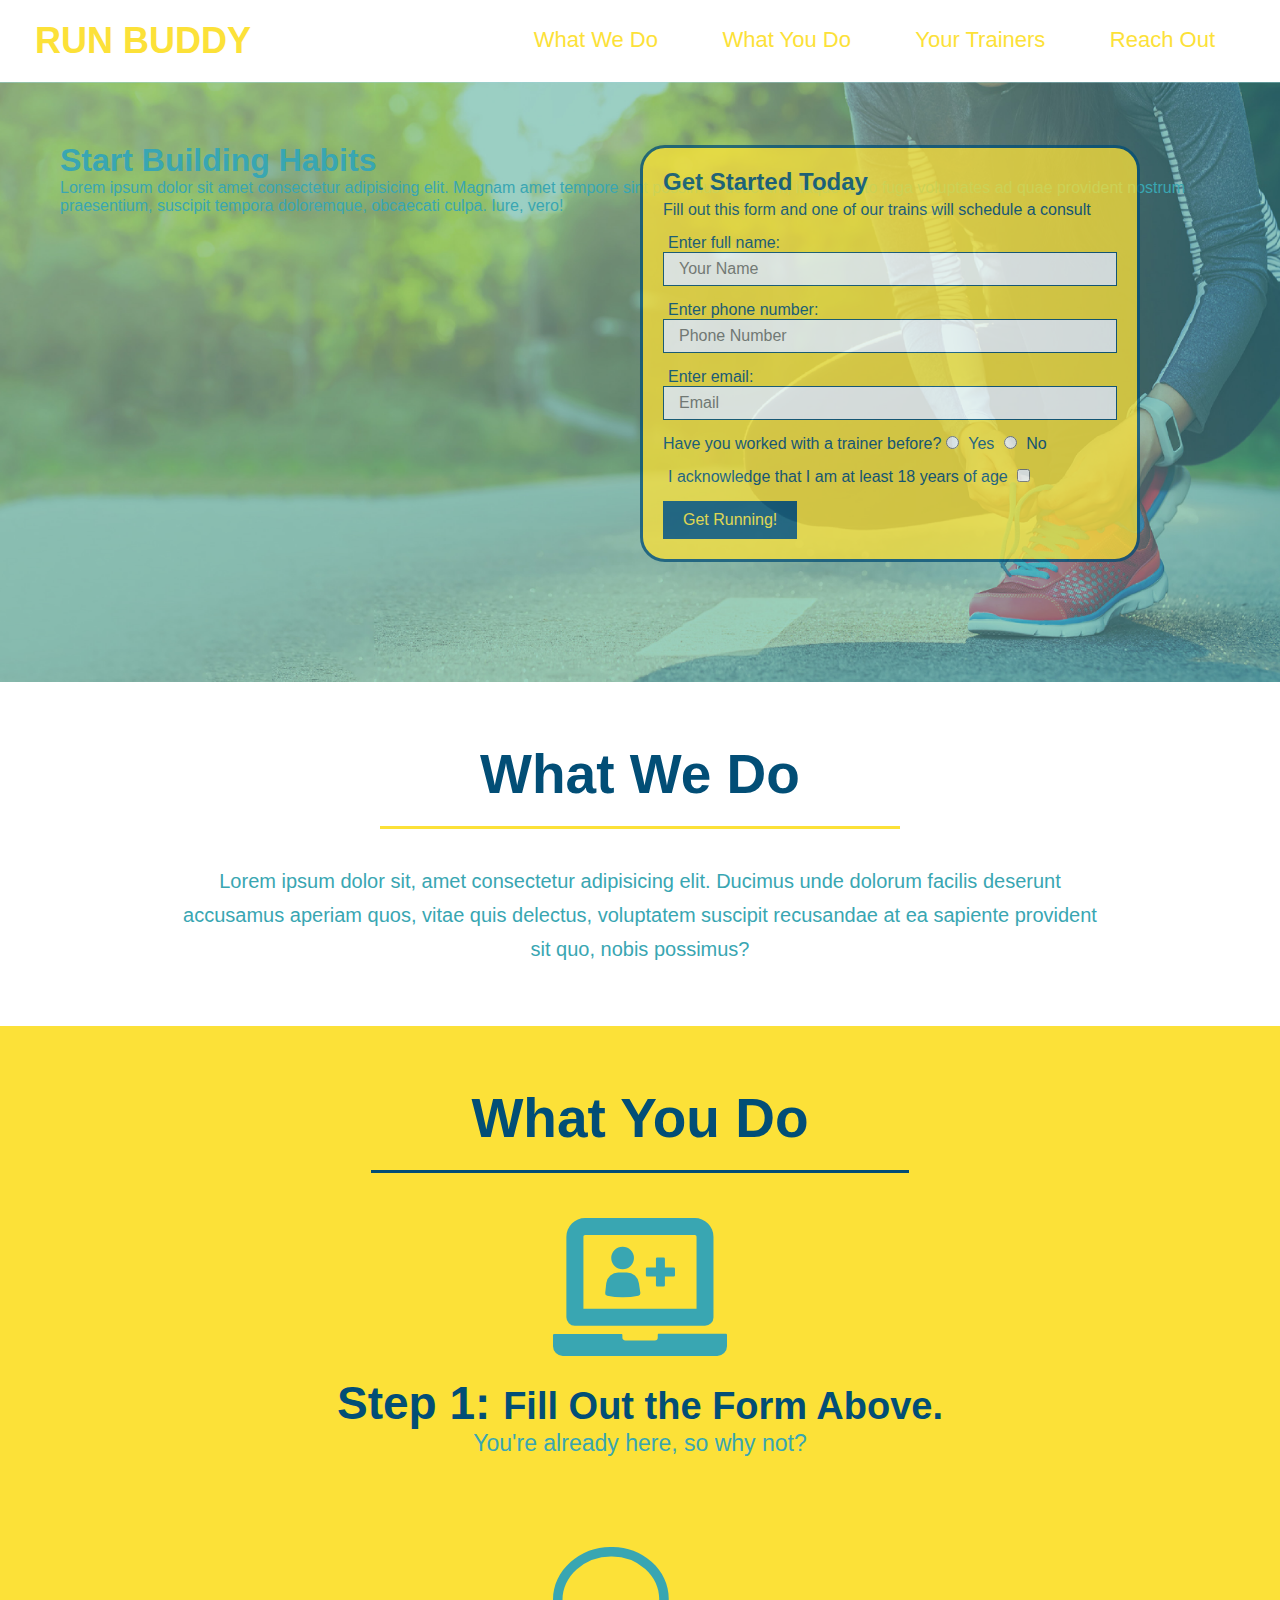
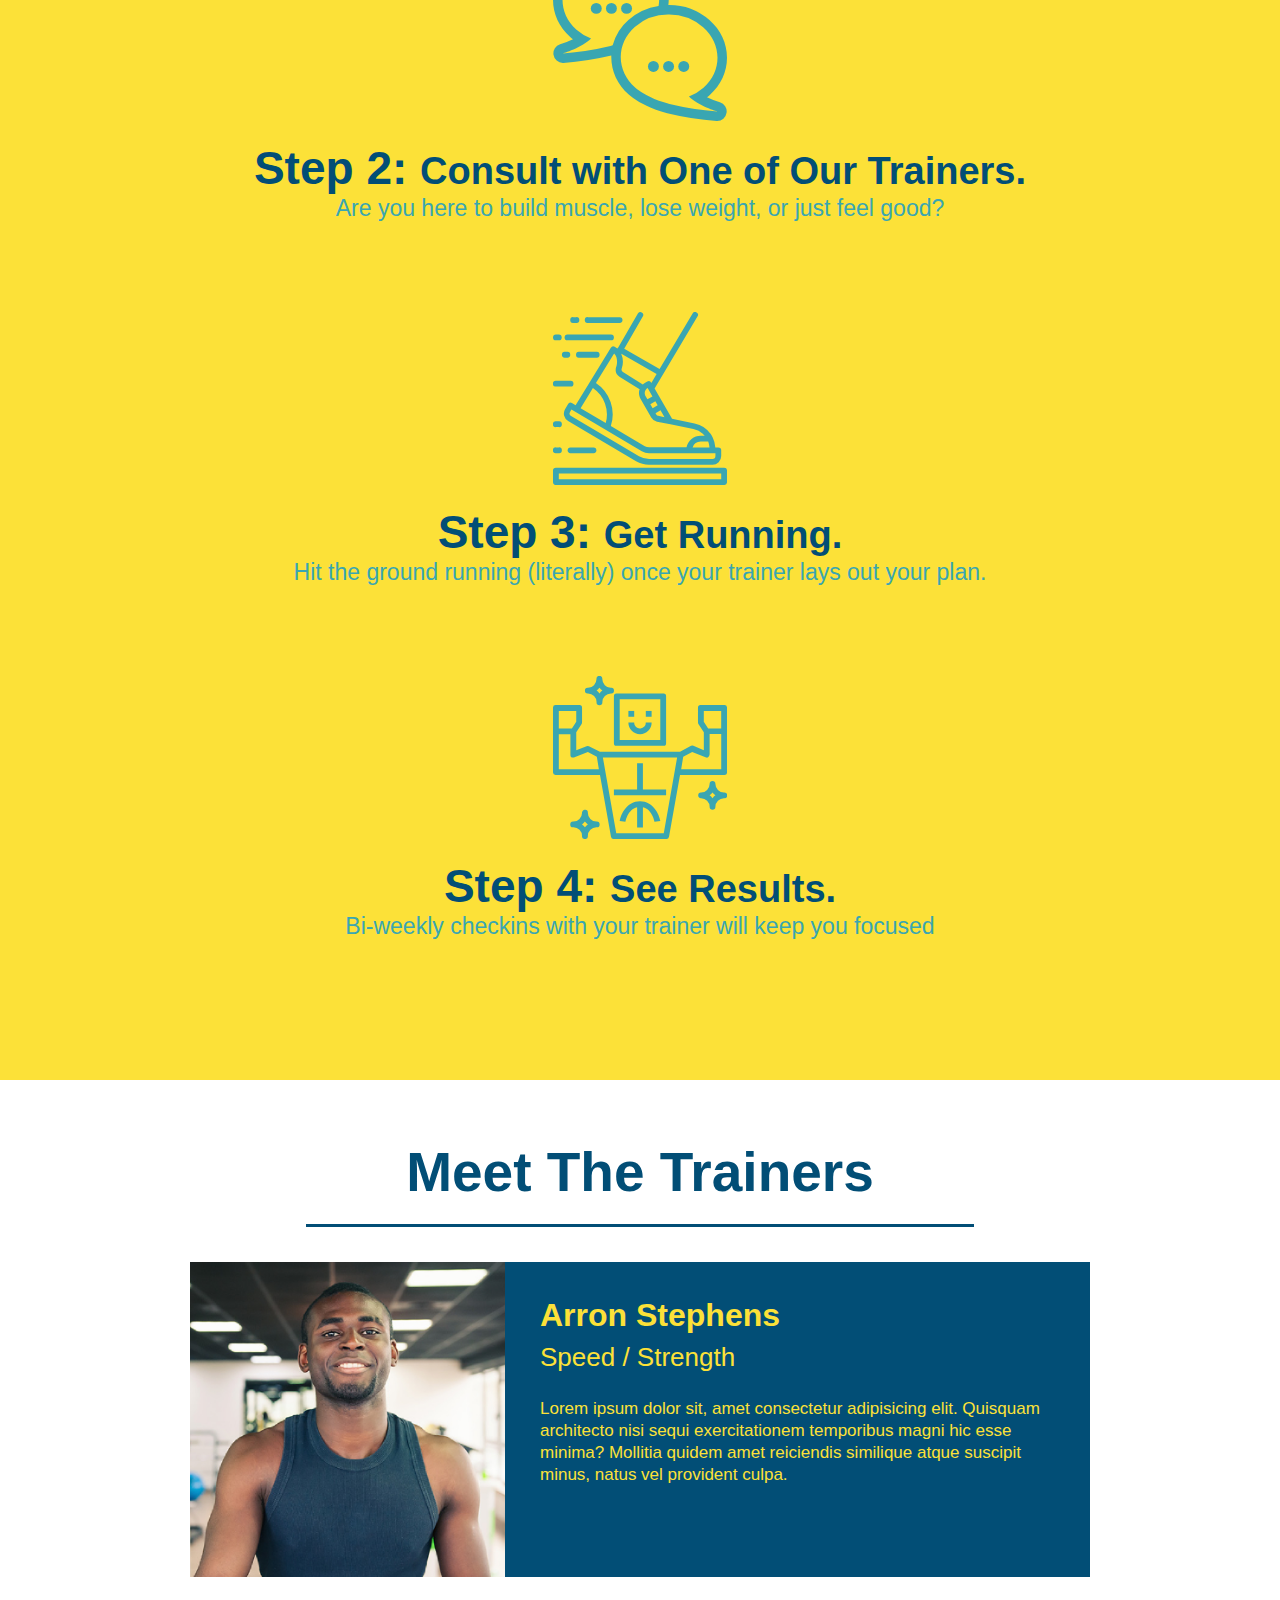
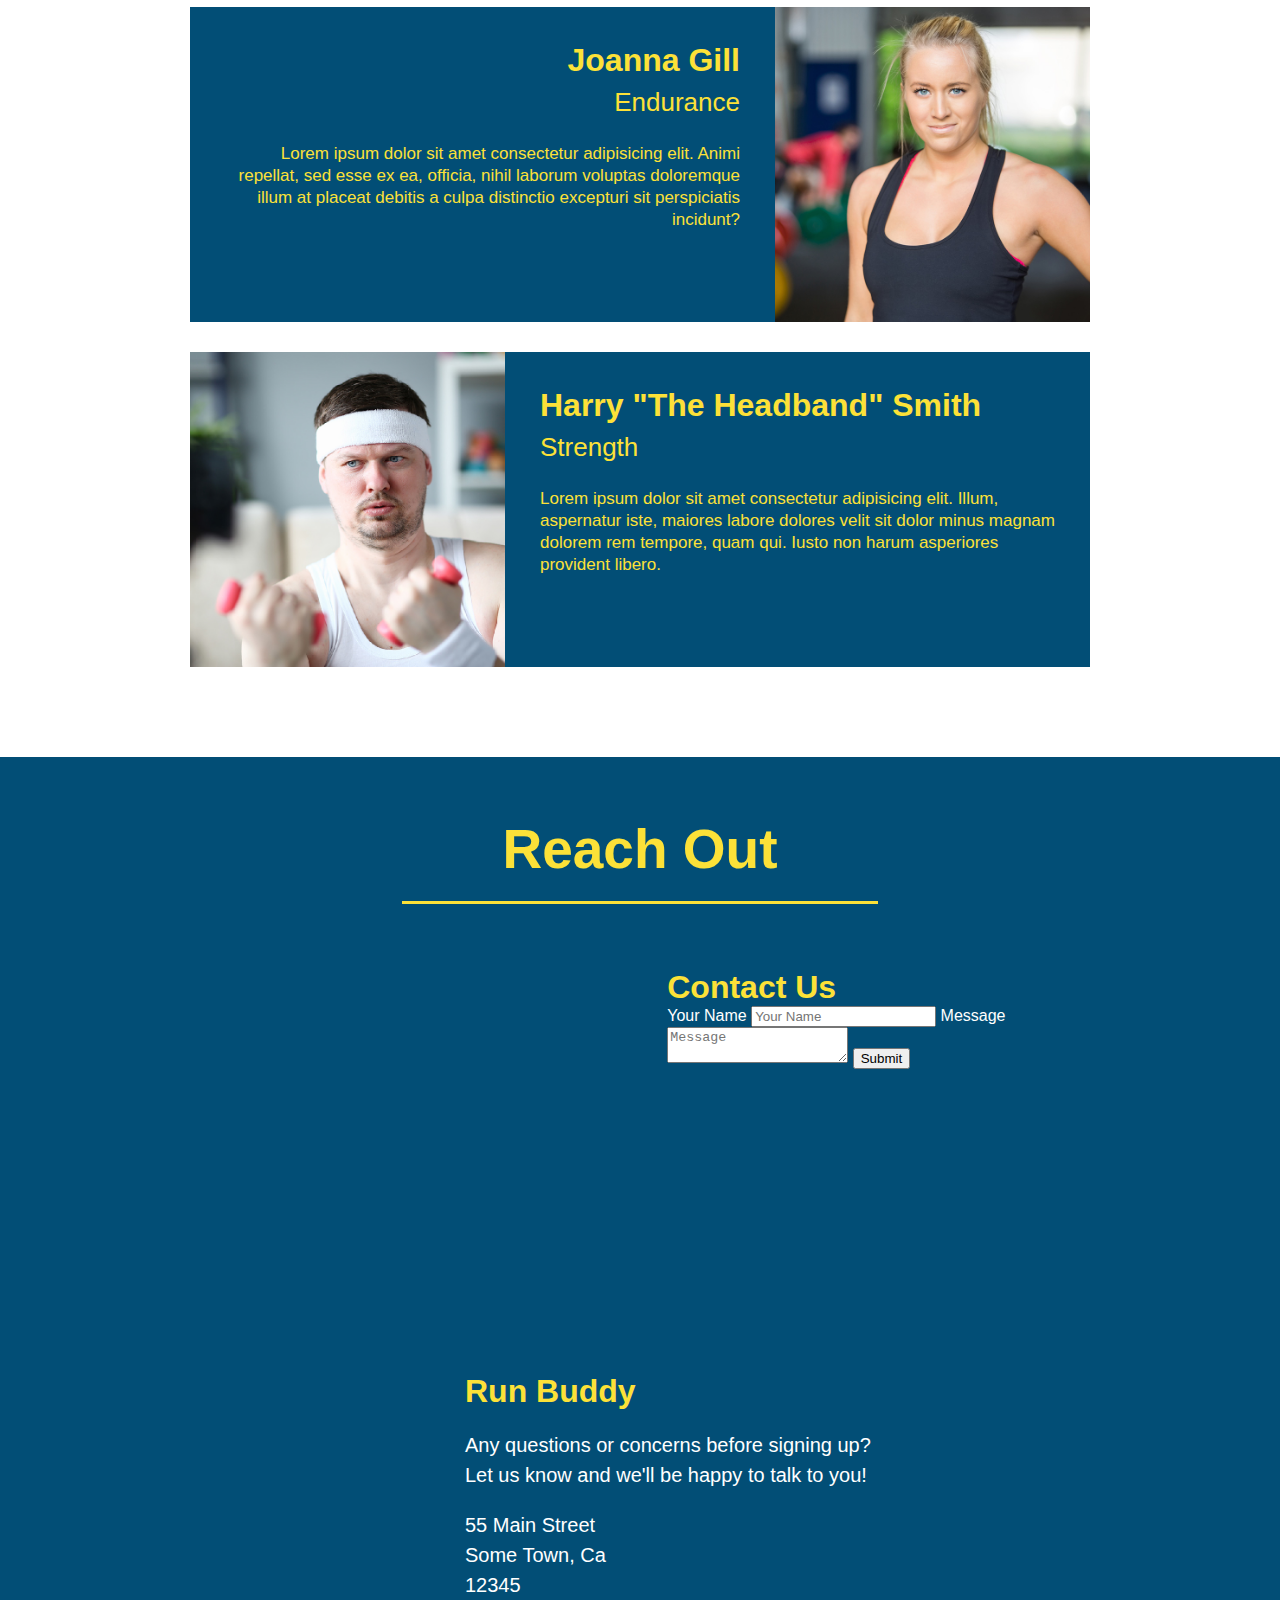
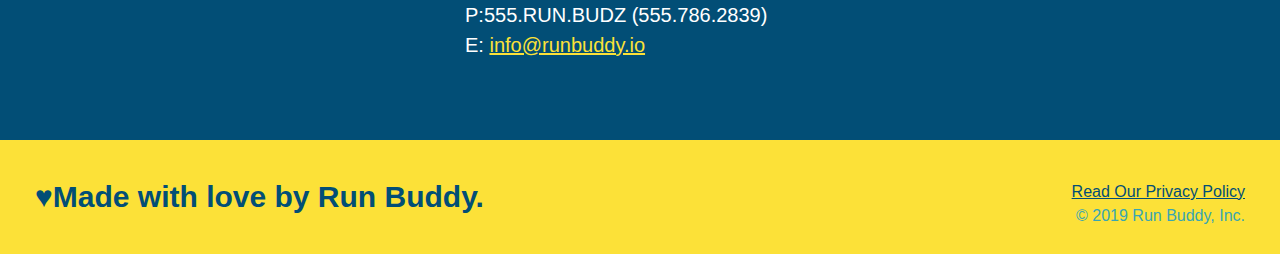
==== index.html @ 846c7d70 "add contact form" ====
<!-- navigation -->
<head>
    <meta charset="UTF-8" />
    <title>Run Buddy</title>
    <link rel="stylesheet" href="./assets/css/style.css" />
</head>
    
<body>
    <header>
        <h1>
            <a href="/">RUN BUDDY</a>
        </h1>
    <nav>
        <!-- Unordered list element-->
        <ul>
            <!-- List item element-->
            <li>
                <!-- Anchor element-->
                <a href="#what-we-do">What We Do</a>
            </li>
            <li>
                <a href="#what-you-do">What You Do</a>
            </li>
            <li>
                <a href="#your-trainers">Your Trainers</a>
            </li>
            <li>
                <a href="#reach-out">Reach Out</a>
            </li>
        </ul>
    </nav>
    
    
    </header>

<!-- hero/jumbotron-->
<section class="hero">
    <div class="hero-cta">
        <h1>Start Building Habits</h1>
        <p>
            Lorem ipsum dolor sit amet consectetur adipisicing elit. Magnam amet tempore sint possimus deserunt, itaque iusto fuga voluptates ad quae provident nostrum praesentium, suscipit tempora doloremque, obcaecati culpa. Iure, vero!
        </p>
    </div>
    <div class="hero-form">
        <h3>Get Started Today</h3>
        <p>Fill out this form and one of our trains will schedule a consult </p>
    <!-- Add form element-->
    <form>
        <label for="name">Enter full name:</label>
        <input class="form-input" type="text" placeholder="Your Name" name="name" id="name" />
        <label for="phone number">Enter phone number:</label>
        <input class="form-input" type="tel" placeholder="Phone Number" name="phone number" id="phone number" />
        <label for="email">Enter email:</label>
        <input class="form-input" type="email" placeholder="Email" name="email" id="email" />
        <p>
            Have you worked with a trainer before?
            <input type="radio" name="trainer-confirm" id="trainer-yes" />
            <label for="trainer-yes">Yes</label>
            <input type="radio" name="trainer-confirm" id="trainer-no" />
            <label for="trainer-no">No</label>
        </p>
         <p>
             <label for="checkbox" >
                I acknowledge that I am at least 18 years of age 
             </label>
                <input type="checkbox" name="age-confirm" id="checkbox" />
        </p>
       <button type="summit">
           Get Running!
       </button>
    </form>
    </div>
</section>

<!-- "what we do" section-->
<section id="what-we-do" class="intro">
    <h2 class="section-title primary-border">What We Do</h2>
    <p>
        Lorem ipsum dolor sit, amet consectetur adipisicing elit. Ducimus unde dolorum facilis deserunt accusamus aperiam quos, vitae quis delectus, voluptatem suscipit recusandae at ea sapiente provident sit quo, nobis possimus?
    </p>
</section>

<!-- "what you do" section-->
<section id="what-you-do" class="steps">
    <h2 class="section-title secondary-border">What You Do</h2>
    
    <div>
        <img src="./assets/images/01-04-svgs/step-1.svg" alt="" />
        <h3>Step 1: <span>Fill Out the Form Above.</span></h3>
        <p>You're already here, so why not?</p>
    </div>

    <div>
        <img src="./assets/images/01-04-svgs/step-2.svg">
        <h3>Step 2: <span>Consult with One of Our Trainers.</span></h3>
        <p>Are you here to build muscle, lose weight, or just feel good?</p>
    </div>

    <div>
        <img src="./assets/images/01-04-svgs/step-3.svg">
        <h3>Step 3: <span>Get Running.</span></h3>
        <p>Hit the ground running (literally) once your trainer lays out your plan.</p>
    </div>

    <div>
        <img src="./assets/images/01-04-svgs/step-4.svg">
        <h3>Step 4: <span>See Results.</span></h3>
        <p>Bi-weekly checkins with your trainer will keep you focused</p>
    </div>
</section>

<!-- "meet the trainers" section-->
<section id="your-trainers" class=trainers>
    <h2 class="section-title primary border">Meet The Trainers</h2>
<article class="trainer">
    <img src="./assets/images/01-05-trainers/trainer-1.jpg">
    <div class="trainer-bio text-left">
        <h3>Arron Stephens</h3>
        <h4>Speed / Strength</h4>
        <p>Lorem ipsum dolor sit, amet consectetur adipisicing elit. Quisquam architecto nisi sequi exercitationem temporibus magni hic esse minima? Mollitia quidem amet reiciendis similique atque suscipit minus, natus vel provident culpa.</p>
    </div>
</article>
<article class=trainer>
    <div class="trainer-bio text-right">
        <h3>Joanna Gill</h3>
        <h4>Endurance</h4>
        <p>Lorem ipsum dolor sit amet consectetur adipisicing elit. Animi repellat, sed esse ex ea, officia, nihil laborum voluptas doloremque illum at placeat debitis a culpa distinctio excepturi sit perspiciatis incidunt?</p>
    </div>
    <img src="./assets/images/01-05-trainers/trainer-2.jpg">
</article> 
<article class="trainer"> 
    <img src="./assets/images/01-05-trainers/trainer-3.jpg">
    <div class="trainer-bio text-left">
        <h3>Harry "The Headband" Smith</h3>
        <h4>Strength</h4>
        <p>Lorem ipsum dolor sit amet consectetur adipisicing elit. Illum, aspernatur iste, maiores labore dolores velit sit dolor minus magnam dolorem rem tempore, quam qui. Iusto non harum asperiores provident libero.</p>
    </div>
</article>  
</section>

<!-- "reach out" section-->
<section id="reach-out" class="contact">
    <h2 class="section-title secondary-border">Reach Out</h2>
    <div class="contact-info">
        <iframe 
        src="https://www.google.com/maps/embed?pb=!1m18!1m12!1m3!1d3266.141001813645!2d-89.75191830000001!3d35.0532137!2m3!1f0!2f0!3f0!3m2!1i1024!2i768!4f13.1!3m3!1m2!1s0x887f99c40cf9ede3%3A0x8b56bac0c8f39a5e!2s3440%20Hollow%20Creek%20Rd%2C%20Memphis%2C%20TN%2038138!5e0!3m2!1sen!2sus!4v1639090851242!5m2!1sen!2sus" 
        style="border:0;" 
        allowfullscreen="" 
        loading="lazy">
        </iframe>
        <div class="contact-form">
            <h3>Contact Us</h3>
            <form>
                <label for="contact-name">Your Name</label>
                <input type="text" id="contact-name" placeholder="Your Name" />

                <label for="contact-name">Message</label>
                <textarea id="contact-message" placeholder="Message"></textarea>

                <button type="submit">Submit</button>
            </form>
        </div>
        <div>
            <h3>Run Buddy</h3>
            <p>
            Any questions or concerns before signing up?
            <br />
            Let us know and we'll be happy to talk to you!
            </p>
        <address>
            55 Main Street<br />
            Some Town, Ca<br />
            12345<br />
            P:555.RUN.BUDZ (555.786.2839)<br/>
            E: <a href="mailto:info@runbuddy.io">info@runbuddy.io</a>
        </address>
    </div>
</div>
   </section>

<!-- footer-->
<footer>
    <h2>&hearts;Made with love by Run Buddy.</h2>
    <div>
        <a href="./privacy-policy.html">Read Our Privacy Policy</a><br />
        &copy; 2019 Run Buddy, Inc.
    </div>
</footer>
</body>
---- assets/css/style.css ----
* {
    margin: 0;
    padding 0;
    box-sizing: border-box;
}

body {
    font-family: Arial, Helvetica, sans-serif;
    color: #39a6b2;
}

/* apply styles to <header> */
header {
    padding: 20px 35px;
}

header h1{
    font-weight: bold;
    font-size: 36px;
    color: #fce138;
    margin: 0;
}

header a {
    text-decoration: none;
    color: #fce138;
}

header nav {
    float: right;
    margin: 7px 0;
}

header nav ul li {
    display: inline;
}
header nav ul li a{
    margin: 0 30px;
    font-weight: lighter;
    font-size: 22px;
}
header h1 {
    font-weight: bold;
    font-size: 36px;
    color: #fce138;
    margin: 0;
    display: inline;
}
footer {
    background: #fce138;
    width: 100%;
    padding: 40px 35px;
}
footer h2 {
    display: inline;
    color: #024e76;
    font-size: 30px;
    margin: 0;
}
footer div{
    float: right;
    line-height: 1.5;
    text-align: right;
}
footer a {
    color: #024e76;
}
section {
    padding: 60px;
}
/* Hero Style Start */
.hero {
    background-image: url("../images/hero-bg.jpeg");
    height: 600px;
    background-size: cover;
    background-position: center;
    position: relative;

}

/* Hero Style End */
.hero-form {
    color: #024e76;
    background-color: #fce138;
    padding: 20px;
    width: 500px;
    border-style: solid;
    border-width: 3px;
    border-color: #024e76;
    position: absolute;
    bottom: 120px;
    right: 140px;
    opacity: 75%;
    border-radius: 25px;
}
.hero-form h3{
    font-size: 24px;
    margin: 0px;
}
.hero-form p{
    margin: 5px 0 15px 0;
}
.form-input{
    border: 1px solid #024e76;
    display: block;
    padding: 7px 15px;
    font-size: 16px;
    color: #024e76;
    width: 100%;
    margin-bottom: 15px
}
.hero-form label {
    margin: 0 5px;
}
.hero-form button{
    background-color: #024e76;
    color: #fce138;
    border: none;
    padding: 10px 20px;
    font-size: 16px;
}
.intro {
    text-align: center;
}
.intro p {
    line-height: 1.7;
    color: #39a6b2;
    width: 80%;
    font-size: 20px;
    margin: 0 auto;
}
.steps {
    text-align: center;
    background-color: #fce138;
}
.section-title {
    font-size: 55px;
    color: #024e76;
    margin-bottom: 35px;
    padding: 0 100px 20px 100px;
    display: inline-block;
    border-bottom: 3px solid;
}
.primary-border {
    border-color: #fce138
}
.second-border {
    border-color: #39a6b2
}
.steps div {
    margin-bottom: 80px;
}
.steps img {
    width: 15%;
    margin: 10px 0
}
.steps h3 {
    color: #024e76;
    font-size: 46px;
    margin-top: 10px;
}
.steps p {
    color: #39a6b2;
    font-size: 23px;
}
.steps span {
    font-size: 38px;
}
.trainers {
    text-align: center;
}
.trainer{
    width: 900px;
    margin: 0 auto 30px auto;
    background: #024e76;
    color: #fce138;
    overflow: auto;
}
.trainer img {
    width: 35%;
    float: left;
}
.trainer-bio {
    padding: 35px;
    float: left;
    width: 65%;
}
.trainer-bio h3 {
    font-size: 32px;
    margin-bottom: 8px;
}
.trainer-bio h4 {
    font-size: 26px;
    font-weight: lighter;
    margin-bottom: 25px;
}
.trainer-bio p {
    font-size: 17px;
    line-height: 1.3;
}
.text-left {
    text-align: left;
}
.text-right {
    text-align: right;
}
.contact {
    background-color: #024e76;
    text-align: center;
}
.contact h2{
    color: #fce138;
}
.contact-info iframe {
    width: 400px;
    height: 400px;
}
.contact-info div {
    width: 410px;
    display: inline-block;
    vertical-align: top;
    text-align: left;
    margin: 30px 0 0 60px;
    color: white
}
.contact-info h3 {
    color: #fce138;
    font-size: 32px;
}
.contact-info p, .contact-info address {
    margin: 20px 0;
    line-height: 1.5;
    font-size: 20px;
    font-style: normal;
}
.contact-info a {
    color: #fce138;
}
.page-title h2 {
    text-align: center;
    color: #fce138;
    border-bottom: #fce138 3px solid;
    font-style: italic;
}
.hero-h1 {
    font-weight: bold;
    font-size: 36px;
    color: #fce138;
    margin: 0;
    font-style: italic;
    text-shadow: 2px 2px #0a0404;
}
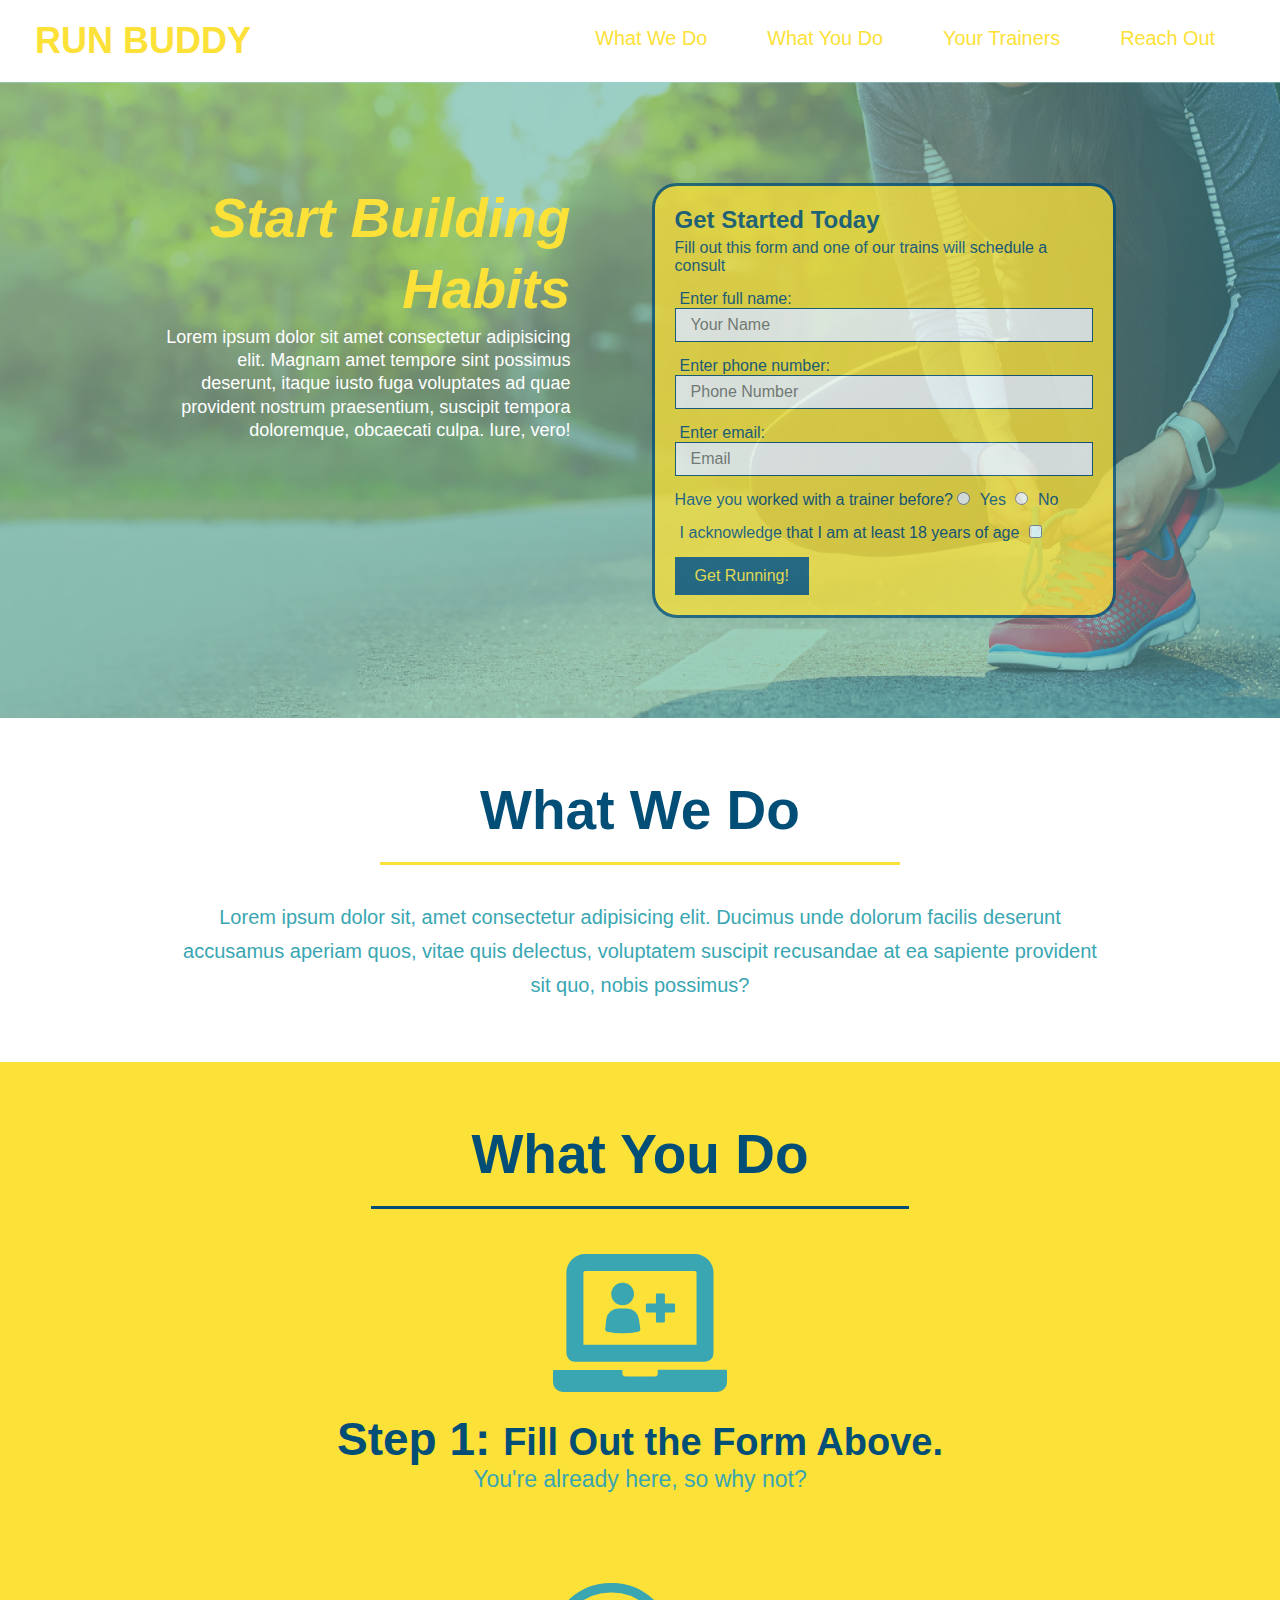
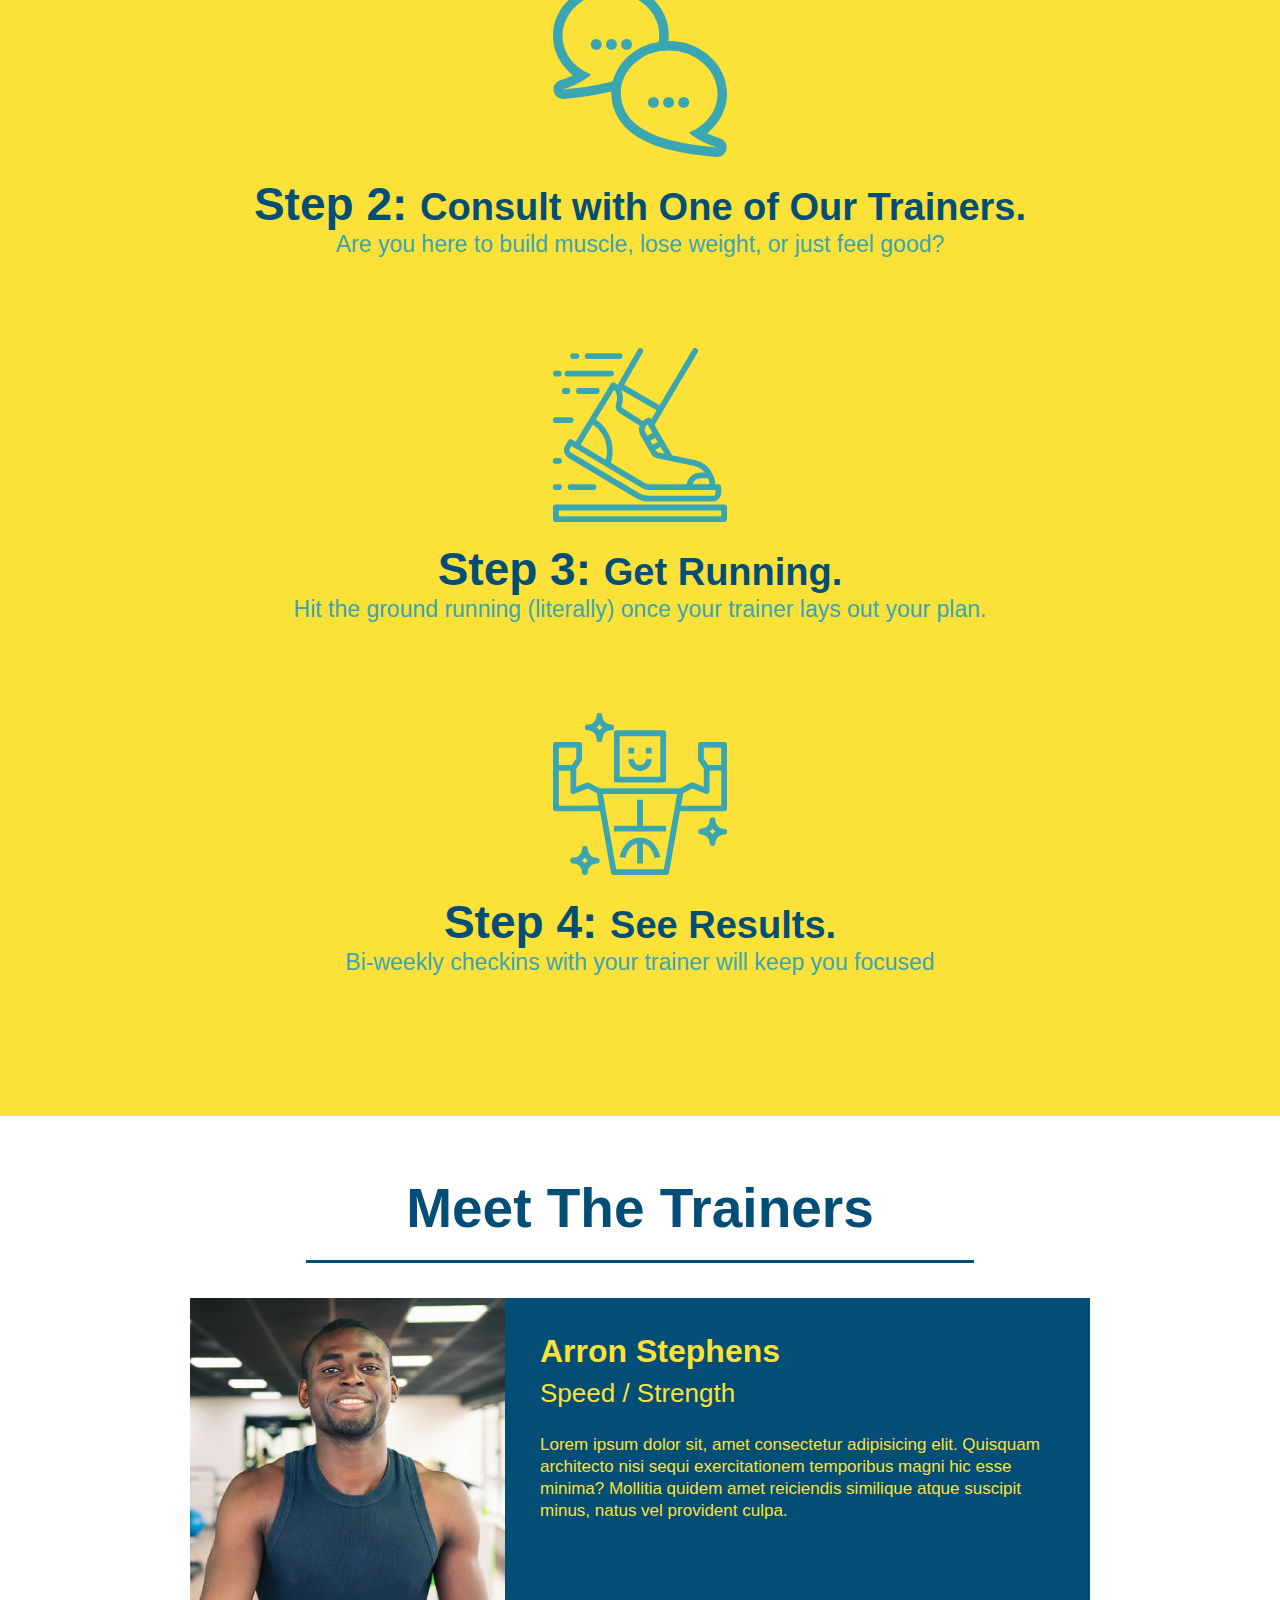
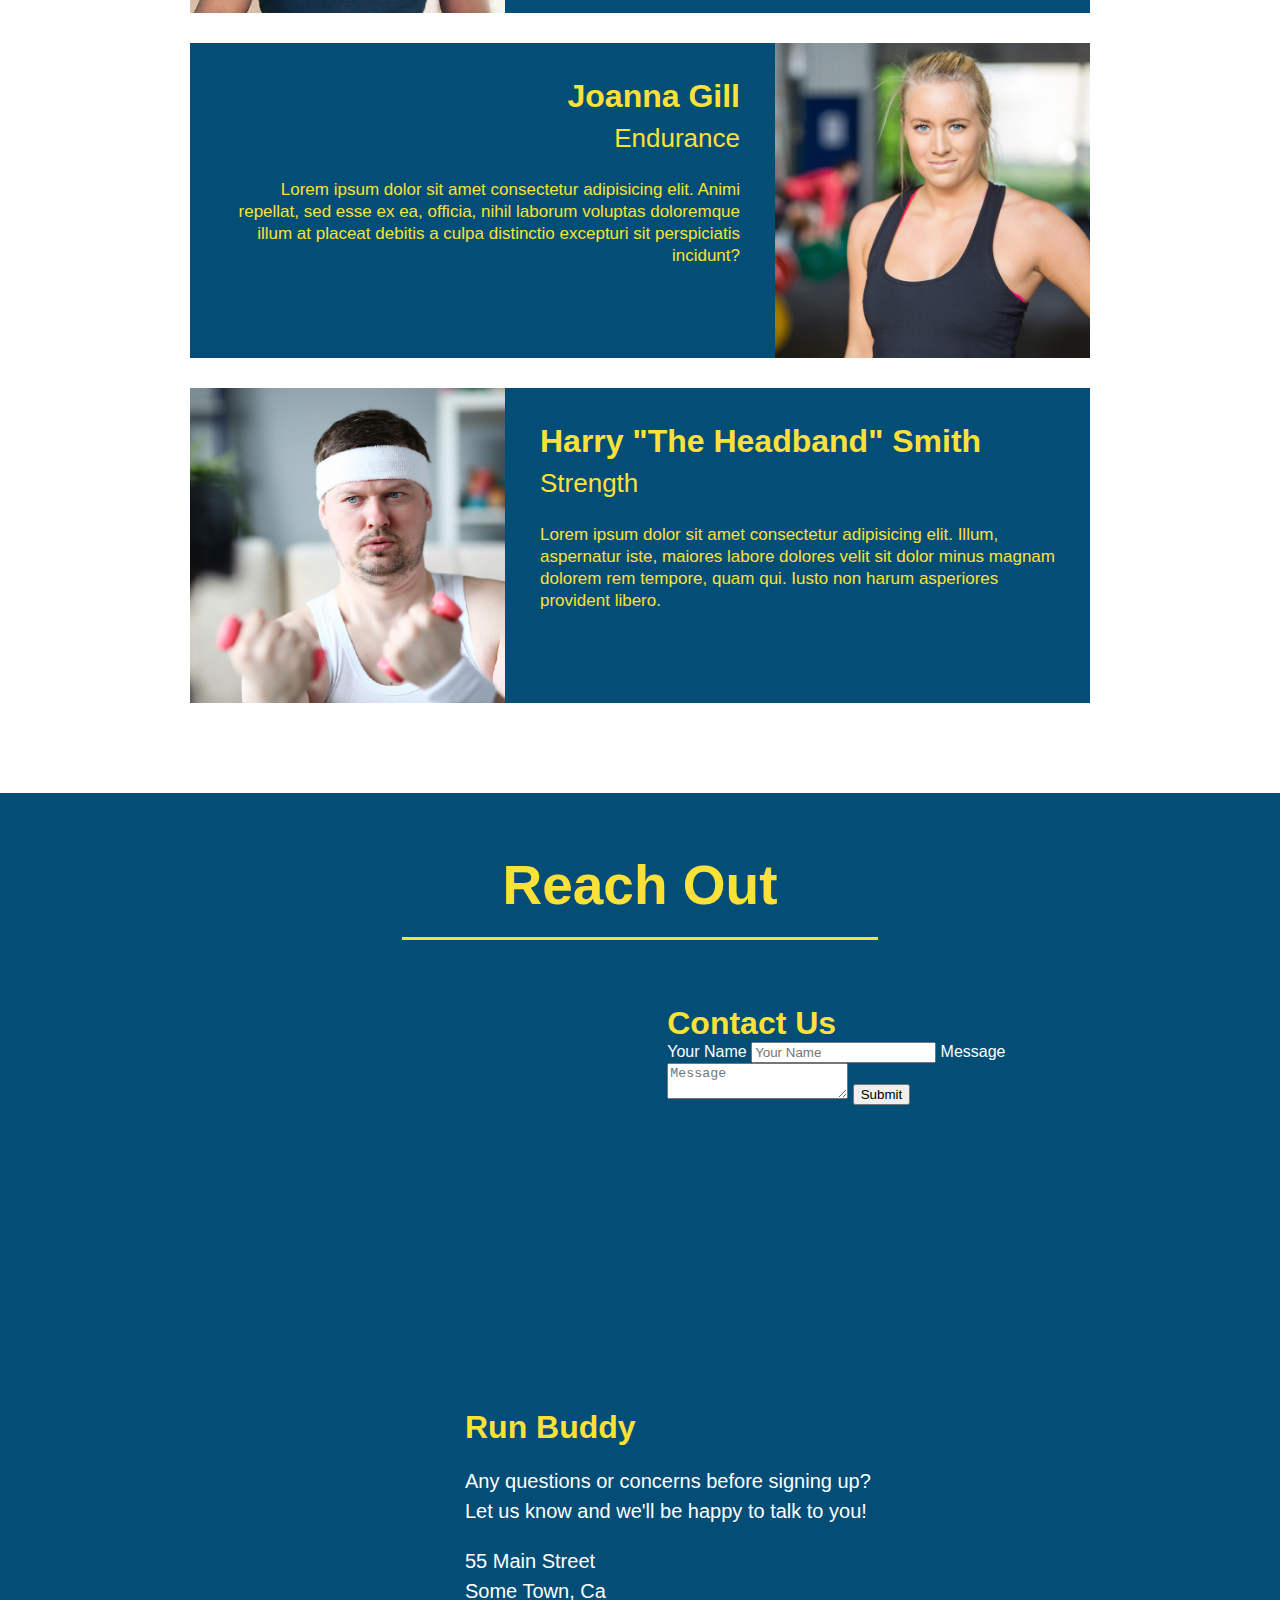
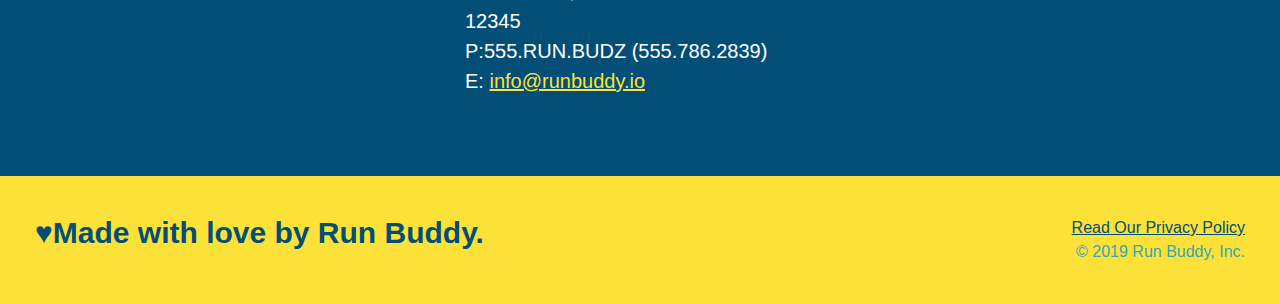
==== commit f23b7a44: "hero flexbox" ====
--- a/index.html
+++ b/index.html
@@ -36,7 +36,7 @@
 <!-- hero/jumbotron-->
 <section class="hero">
     <div class="hero-cta">
-        <h1>Start Building Habits</h1>
+        <h2>Start Building Habits</h2>
         <p>
             Lorem ipsum dolor sit amet consectetur adipisicing elit. Magnam amet tempore sint possimus deserunt, itaque iusto fuga voluptates ad quae provident nostrum praesentium, suscipit tempora doloremque, obcaecati culpa. Iure, vero!
         </p>
--- a/assets/css/style.css
+++ b/assets/css/style.css
@@ -12,14 +12,17 @@
 /* apply styles to <header> */
 header {
     padding: 20px 35px;
-}
-
-header h1{
+    display: flex;
+    justify-content: space-between;
+    flex-wrap:wrap;
+}
+
+/* header h1{
     font-weight: bold;
     font-size: 36px;
     color: #fce138;
     margin: 0;
-}
+} */
 
 header a {
     text-decoration: none;
@@ -27,38 +30,41 @@
 }
 
 header nav {
-    float: right;
     margin: 7px 0;
 }
-
-header nav ul li {
-    display: inline;
-}
+header nav ul {
+    display: flex;
+    flex-wrap: wrap;
+    justify-content: space-between;
+    align-items: center;
+    list-style: none;
+}
+
 header nav ul li a{
     margin: 0 30px;
     font-weight: lighter;
-    font-size: 22px;
+    font-size: 1.55vw;
 }
 header h1 {
     font-weight: bold;
     font-size: 36px;
     color: #fce138;
     margin: 0;
-    display: inline;
 }
 footer {
     background: #fce138;
     width: 100%;
     padding: 40px 35px;
+    display: flex;
+    justify-content:space-between;
+    flex-wrap: wrap;
 }
 footer h2 {
-    display: inline;
     color: #024e76;
     font-size: 30px;
     margin: 0;
 }
 footer div{
-    float: right;
     line-height: 1.5;
     text-align: right;
 }
@@ -71,27 +77,37 @@
 /* Hero Style Start */
 .hero {
     background-image: url("../images/hero-bg.jpeg");
-    height: 600px;
     background-size: cover;
     background-position: center;
-    position: relative;
-
-}
-
+    display:flex;
+    justify-content: center;
+    flex-wrap: wrap;
+}
+.hero-cta {
+    width: 35%;
+    text-align: right;
+    margin: 3.5%;
+    color: #fff;
+    font-size: 18px;
+    line-height: 1.3;
+}
+.hero-cta h2 {
+    font-style: italic;
+    font-size: 55px;
+    color: #fce138
+}
 /* Hero Style End */
 .hero-form {
     color: #024e76;
     background-color: #fce138;
     padding: 20px;
-    width: 500px;
     border-style: solid;
     border-width: 3px;
     border-color: #024e76;
-    position: absolute;
-    bottom: 120px;
-    right: 140px;
     opacity: 75%;
     border-radius: 25px;
+    width: 40%;
+    margin: 3.5%;
 }
 .hero-form h3{
     font-size: 24px;
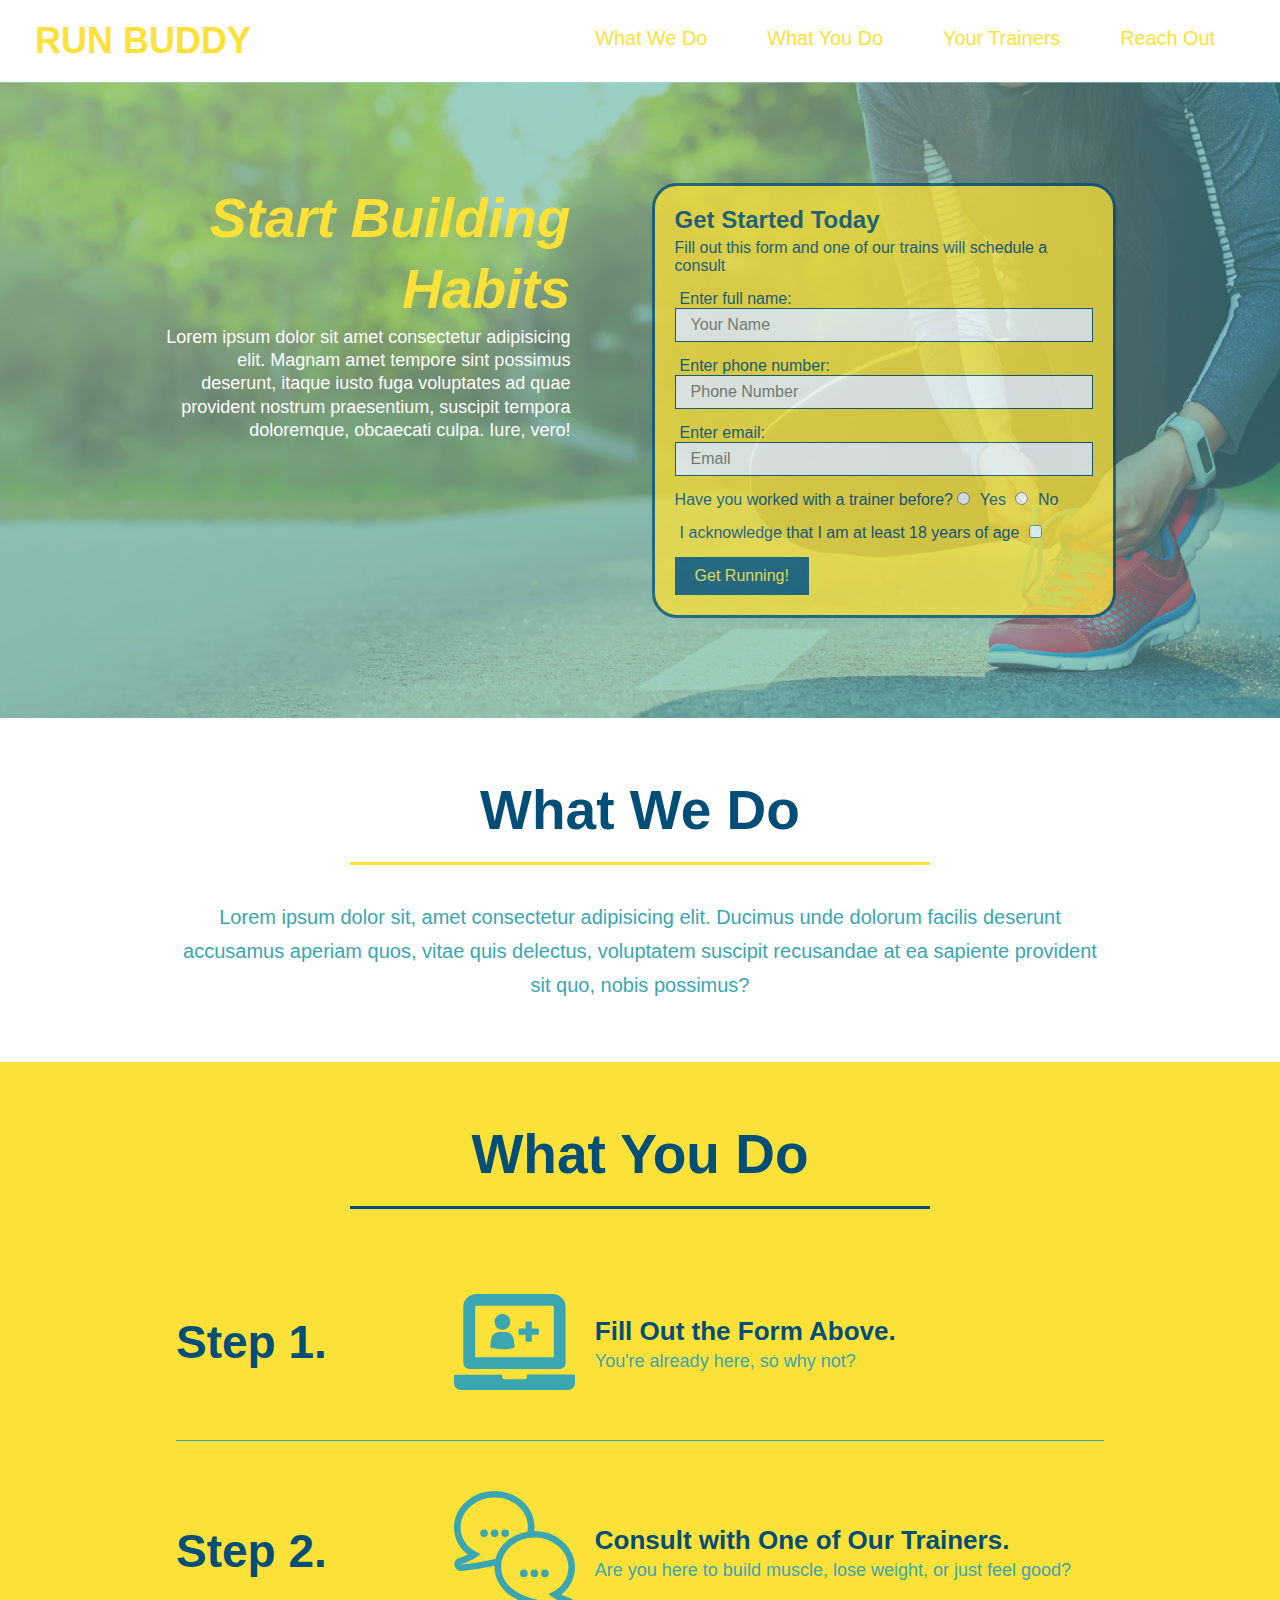
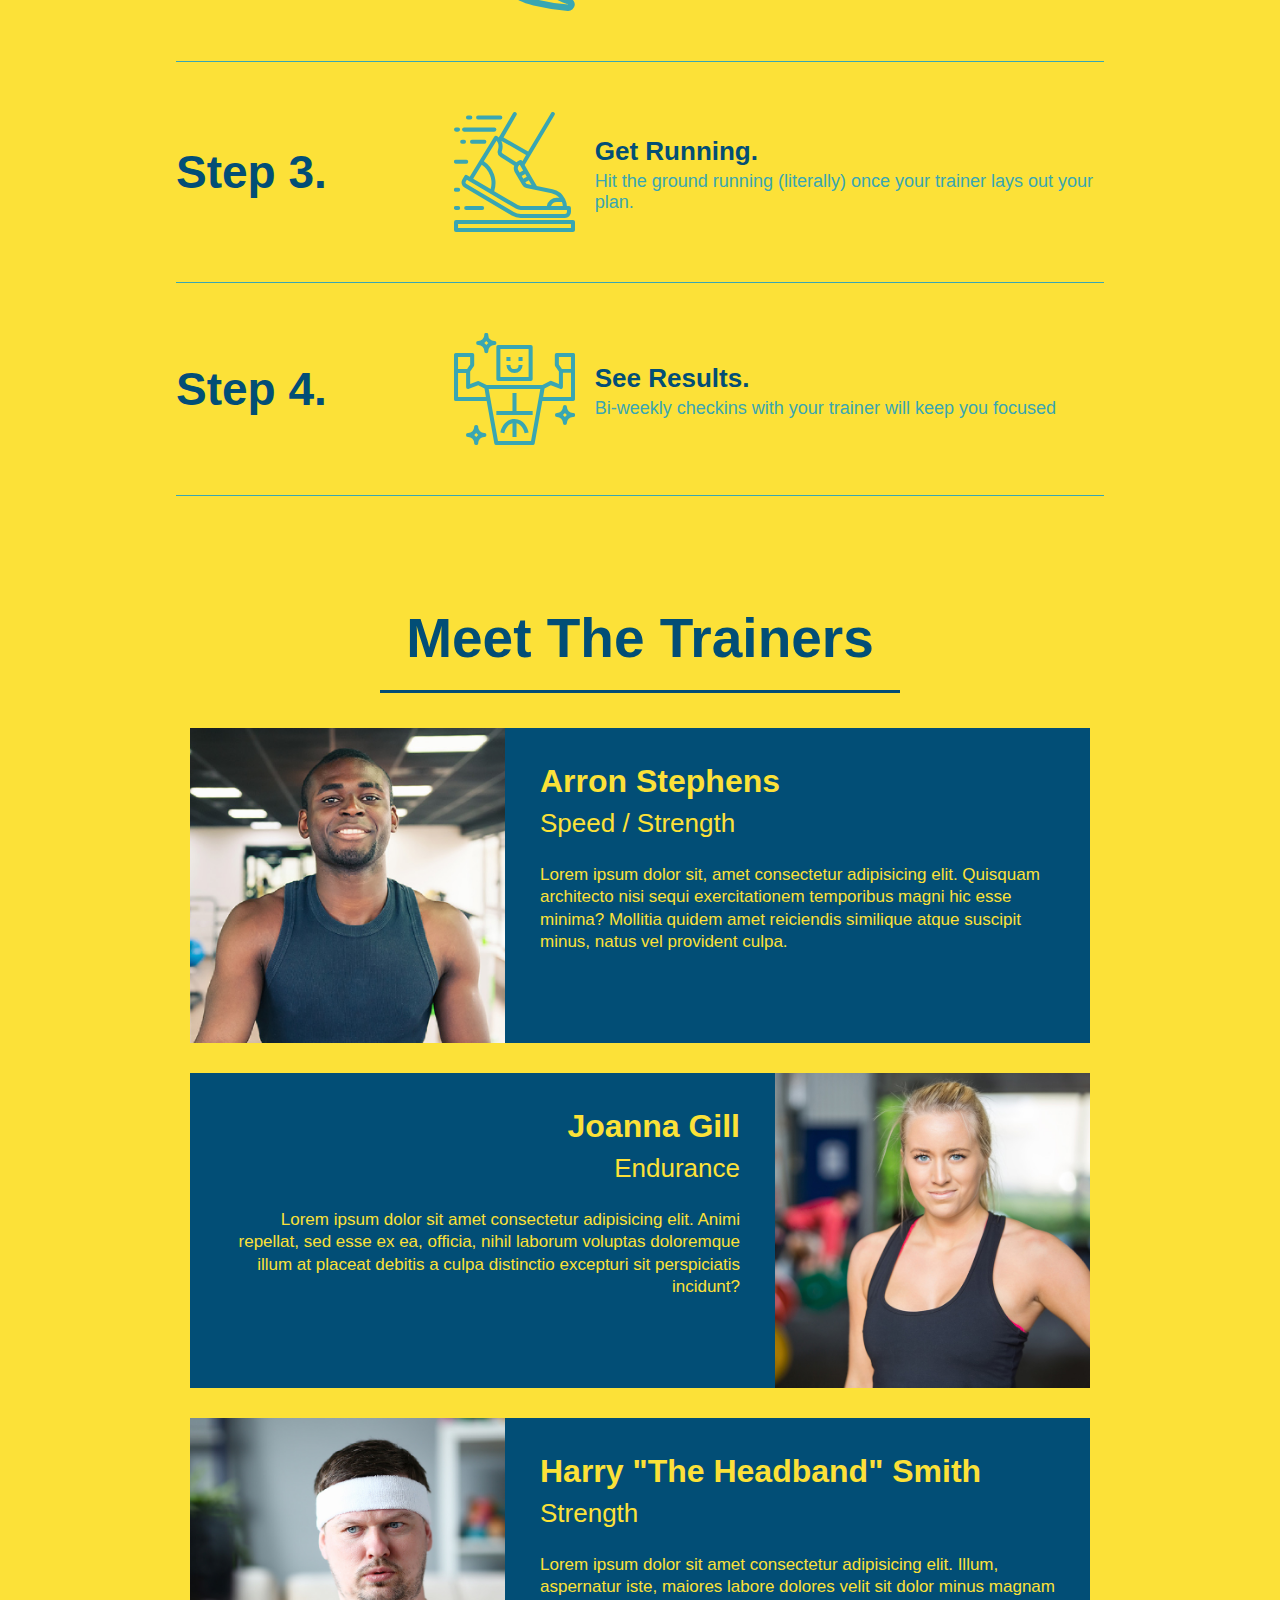
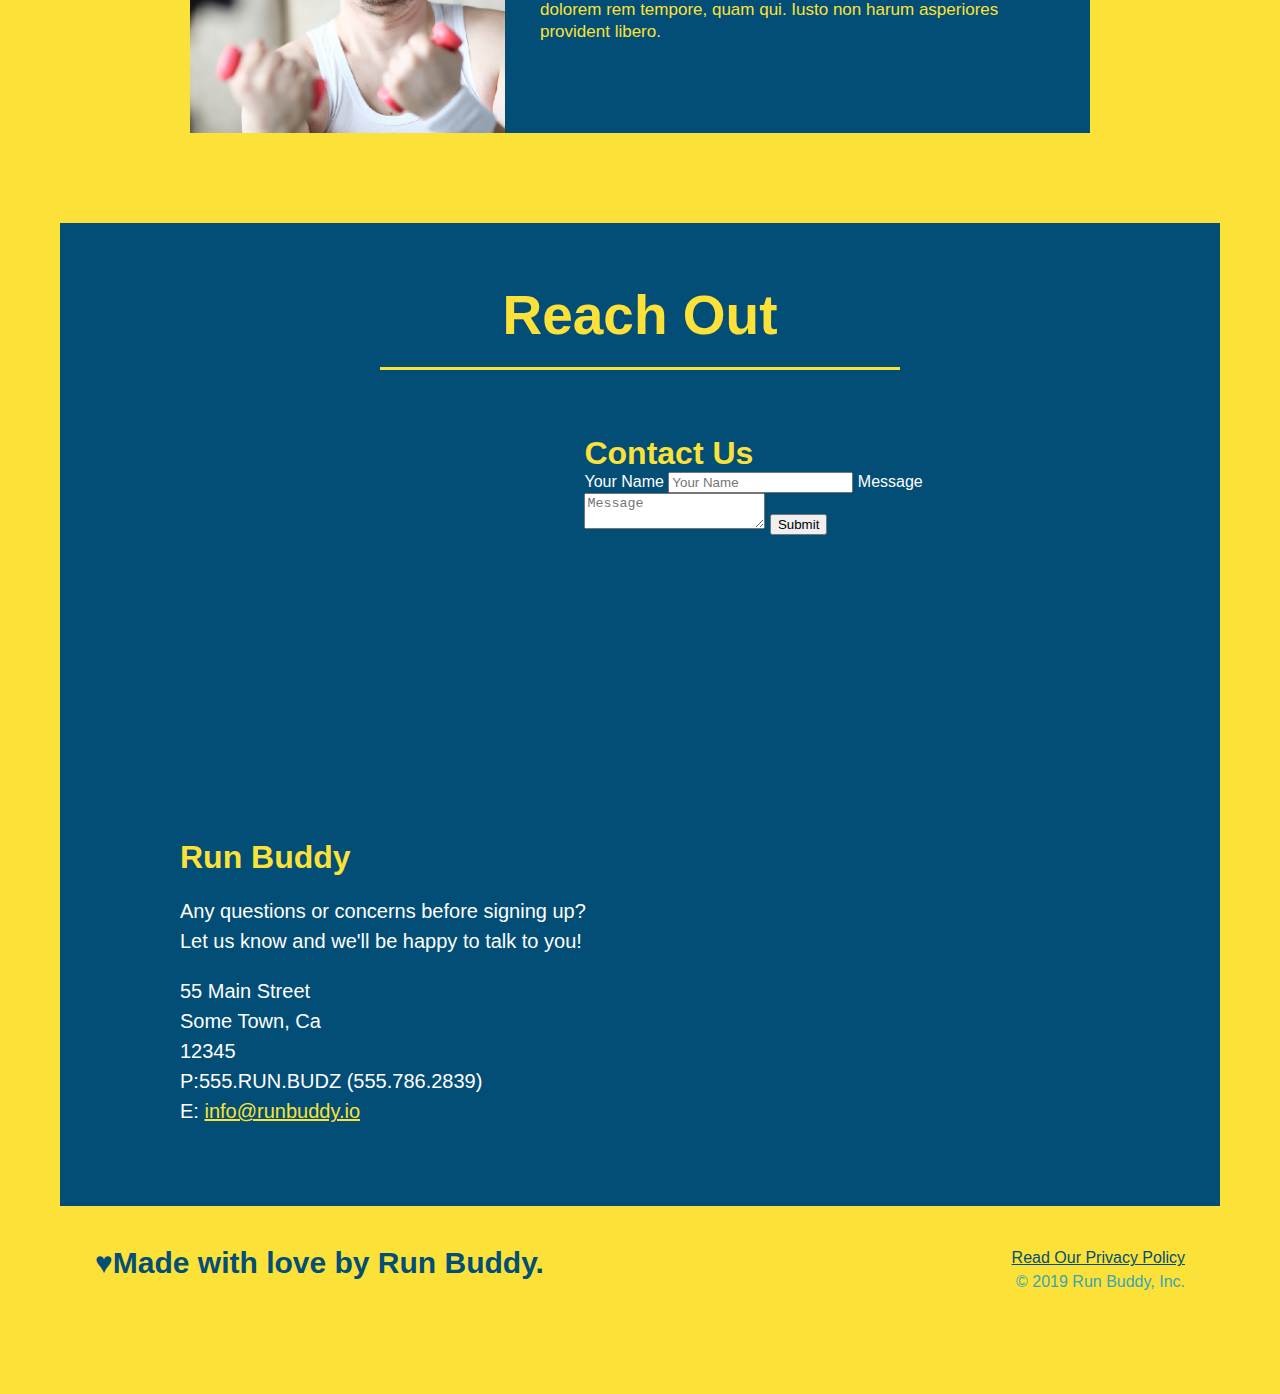
==== commit 5f0729a0: "flexbox step" ====
--- a/index.html
+++ b/index.html
@@ -74,44 +74,75 @@
 
 <!-- "what we do" section-->
 <section id="what-we-do" class="intro">
-    <h2 class="section-title primary-border">What We Do</h2>
-    <p>
-        Lorem ipsum dolor sit, amet consectetur adipisicing elit. Ducimus unde dolorum facilis deserunt accusamus aperiam quos, vitae quis delectus, voluptatem suscipit recusandae at ea sapiente provident sit quo, nobis possimus?
-    </p>
+    <div class="flex-row">
+        <h2 class="section-title primary-border">What We Do</h2>
+    </div>
+    <div class="flex-row">
+        <p>
+            Lorem ipsum dolor sit, amet consectetur adipisicing elit. Ducimus unde dolorum facilis deserunt accusamus aperiam quos, vitae quis delectus, voluptatem suscipit recusandae at ea sapiente provident sit quo, nobis possimus?
+            </p>
+    </div>
 </section>
 
 <!-- "what you do" section-->
 <section id="what-you-do" class="steps">
-    <h2 class="section-title secondary-border">What You Do</h2>
-    
-    <div>
-        <img src="./assets/images/01-04-svgs/step-1.svg" alt="" />
-        <h3>Step 1: <span>Fill Out the Form Above.</span></h3>
-        <p>You're already here, so why not?</p>
-    </div>
-
-    <div>
-        <img src="./assets/images/01-04-svgs/step-2.svg">
-        <h3>Step 2: <span>Consult with One of Our Trainers.</span></h3>
-        <p>Are you here to build muscle, lose weight, or just feel good?</p>
-    </div>
-
-    <div>
-        <img src="./assets/images/01-04-svgs/step-3.svg">
-        <h3>Step 3: <span>Get Running.</span></h3>
-        <p>Hit the ground running (literally) once your trainer lays out your plan.</p>
-    </div>
-
-    <div>
-        <img src="./assets/images/01-04-svgs/step-4.svg">
-        <h3>Step 4: <span>See Results.</span></h3>
-        <p>Bi-weekly checkins with your trainer will keep you focused</p>
-    </div>
-</section>
-
+    <div class="flex-row">
+        <h2 class="section-title secondary-border">What You Do</h2>
+    </div>
+        <div class="step">
+            <h3>Step 1.</h3>
+            <div class="step-info">
+                <div class="step-img">
+                    <img src="./assets/images/01-04-svgs/step-1.svg" alt="" />
+                </div>
+                <div class="step-text">
+                    <h4>Fill Out the Form Above.</h4>
+                    <p>You're already here, so why not?</p>
+                </div>
+            </div>
+        </div>
+        <div class="step">
+            <h3>Step 2.</h3>
+            <div class="step-info">
+                <div class="step-img">
+                    <img src="./assets/images/01-04-svgs/step-2.svg">
+                </div>
+                <div class="step-text">
+                    <h4>Consult with One of Our Trainers.</h4>
+                    <p>Are you here to build muscle, lose weight, or just feel good?</p>
+                </div>
+            </div>
+        </div> 
+        <div class="step">
+            <h3>Step 3.</h3>
+            <div class="step-info">
+                <div class="step-img">
+                    <img src="./assets/images/01-04-svgs/step-3.svg">
+                </div>
+                <div class="step-text">
+                    <h4>Get Running.</h4>
+                    <p>Hit the ground running (literally) once your trainer lays out your plan.</p>
+                </div>
+            </div>
+        </div> 
+        <div class="step">
+            <h3>Step 4.</h3>
+            <div class="step-info">
+                <div class="step-img">
+                    <img src="./assets/images/01-04-svgs/step-4.svg">
+                </div>
+                <div class="step-text">
+                    <h4>See Results.</h4>
+                    <p>Bi-weekly checkins with your trainer will keep you focused</p>
+                </div>
+            </div>
+        </div> 
+    
 <!-- "meet the trainers" section-->
 <section id="your-trainers" class=trainers>
-    <h2 class="section-title primary border">Meet The Trainers</h2>
+    <div class="flex-row">
+        <h2 class="section-title primary border">Meet The Trainers</h2>
+    </div>
 <article class="trainer">
     <img src="./assets/images/01-05-trainers/trainer-1.jpg">
     <div class="trainer-bio text-left">
@@ -140,7 +171,9 @@
 
 <!-- "reach out" section-->
 <section id="reach-out" class="contact">
-    <h2 class="section-title secondary-border">Reach Out</h2>
+    <div class="flex-row">
+        <h2 class="section-title secondary-border">Reach Out</h2>
+    </div>
     <div class="contact-info">
         <iframe 
         src="https://www.google.com/maps/embed?pb=!1m18!1m12!1m3!1d3266.141001813645!2d-89.75191830000001!3d35.0532137!2m3!1f0!2f0!3f0!3m2!1i1024!2i768!4f13.1!3m3!1m2!1s0x887f99c40cf9ede3%3A0x8b56bac0c8f39a5e!2s3440%20Hollow%20Creek%20Rd%2C%20Memphis%2C%20TN%2038138!5e0!3m2!1sen!2sus!4v1639090851242!5m2!1sen!2sus" 
--- a/assets/css/style.css
+++ b/assets/css/style.css
@@ -135,27 +135,26 @@
     padding: 10px 20px;
     font-size: 16px;
 }
-.intro {
-    text-align: center;
-}
+
 .intro p {
     line-height: 1.7;
     color: #39a6b2;
     width: 80%;
     font-size: 20px;
     margin: 0 auto;
+    text-align: center;
 }
 .steps {
-    text-align: center;
     background-color: #fce138;
 }
 .section-title {
     font-size: 55px;
     color: #024e76;
-    margin-bottom: 35px;
-    padding: 0 100px 20px 100px;
-    display: inline-block;
     border-bottom: 3px solid;
+    padding-bottom: 20px;
+    text-align: center;
+    margin: 0 auto 35px auto;
+    width: 50%;
 }
 .primary-border {
     border-color: #fce138
@@ -163,27 +162,48 @@
 .second-border {
     border-color: #39a6b2
 }
-.steps div {
-    margin-bottom: 80px;
-}
-.steps img {
-    width: 15%;
-    margin: 10px 0
-}
-.steps h3 {
+
+.step h3 {
     color: #024e76;
     font-size: 46px;
-    margin-top: 10px;
-}
-.steps p {
+    flex: 1 30%;
+}
+.step-text p {
     color: #39a6b2;
-    font-size: 23px;
-}
-.steps span {
-    font-size: 38px;
+    font-size: 18px;
+}
+.step-text h4 {
+    font-size: 26px;
+    line-height: 1.5;
+    color: #024e76;
+}
+.step {
+    margin: 50px auto;
+    padding-bottom: 50px;
+    width: 80%;
+    border-bottom: 1px solid #39a6b2;
+    display: flex;
+    flex-wrap: wrap;
+    align-items: center;
+    justify-content: space-between;
+}
+.step-info{
+    flex: 2 70%;
+    display: flex;
+    flex-wrap: wrap;
+    align-items: center;
+}
+.step-img {
+    flex: 1 12%;
+    margin-right: 20px;
+}
+.step-img img{
+    max-width: 100%;
+}
+.step-text {
+    flex: 12;
 }
 .trainers {
-    text-align: center;
 }
 .trainer{
     width: 900px;
@@ -222,7 +242,6 @@
 }
 .contact {
     background-color: #024e76;
-    text-align: center;
 }
 .contact h2{
     color: #fce138;
@@ -265,4 +284,7 @@
     margin: 0;
     font-style: italic;
     text-shadow: 2px 2px #0a0404;
+}
+.flex-row {
+    display: flex;
 }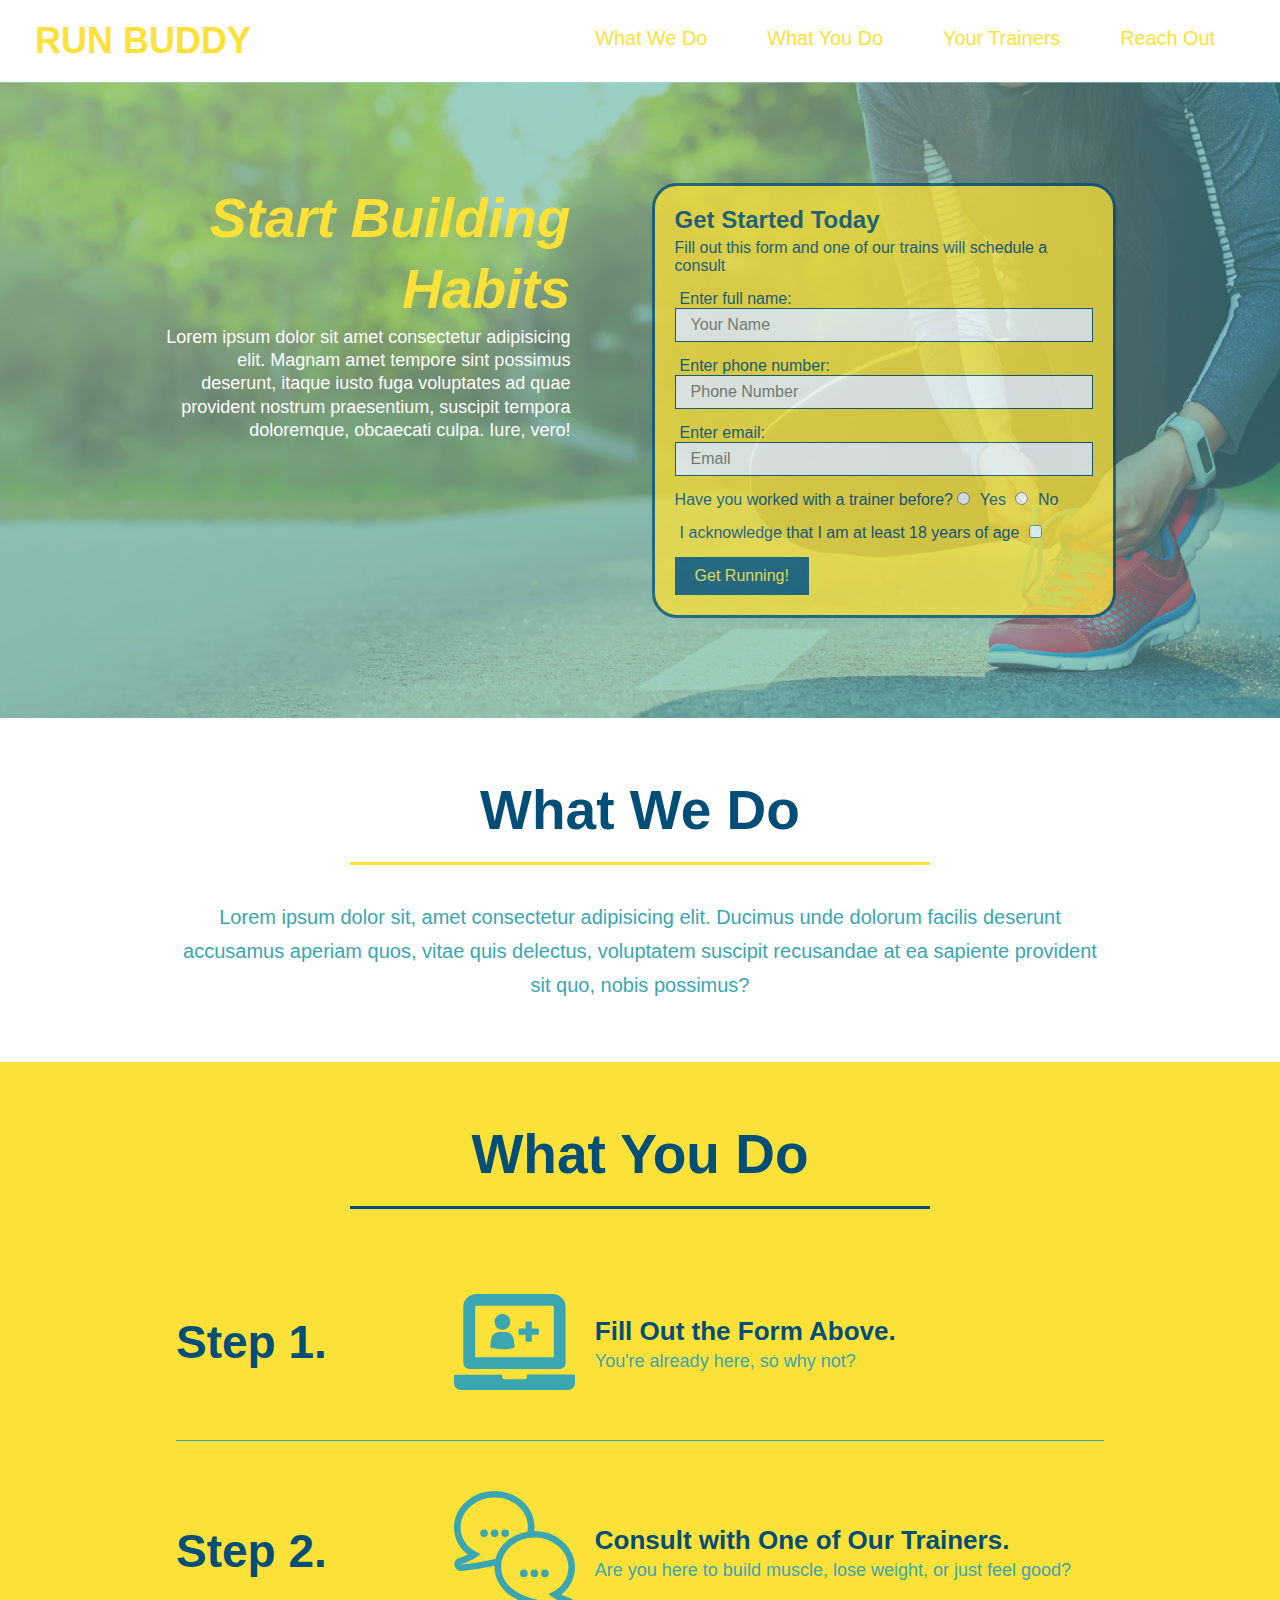
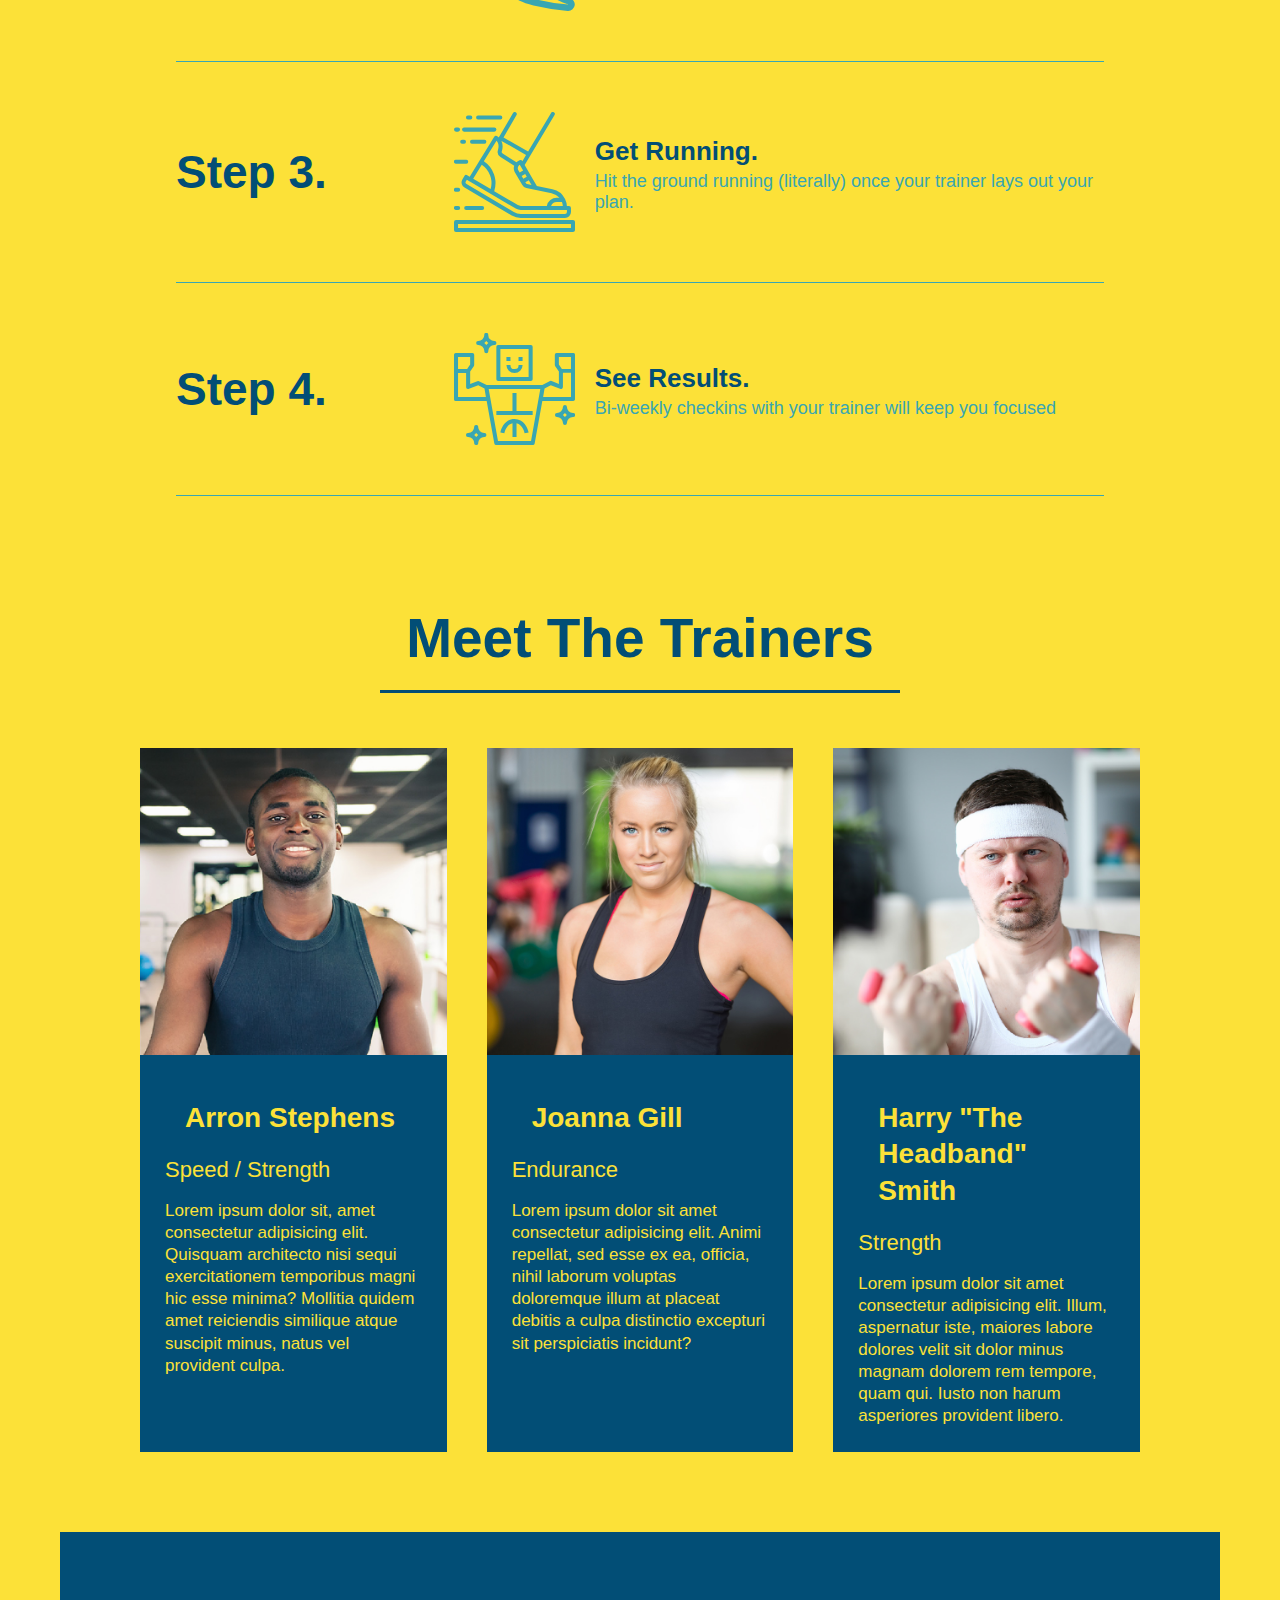
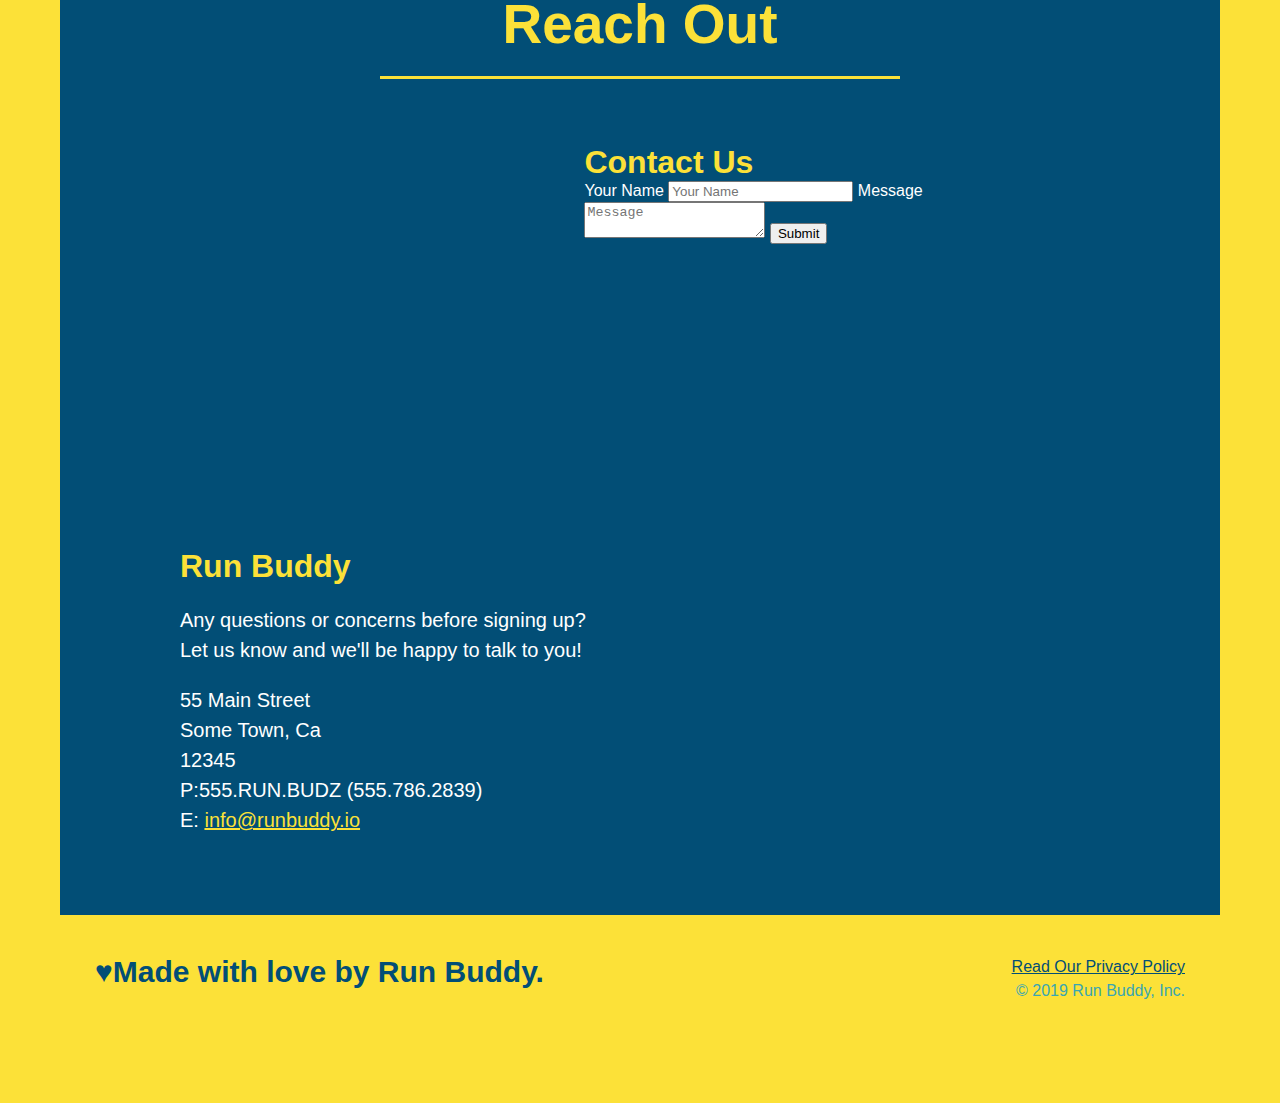
==== commit 66889efe: "add flexbox to trainers" ====
--- a/index.html
+++ b/index.html
@@ -139,34 +139,36 @@
         </div> 
     
 <!-- "meet the trainers" section-->
-<section id="your-trainers" class=trainers>
+<section id="your-trainers" >
     <div class="flex-row">
         <h2 class="section-title primary border">Meet The Trainers</h2>
     </div>
-<article class="trainer">
-    <img src="./assets/images/01-05-trainers/trainer-1.jpg">
-    <div class="trainer-bio text-left">
-        <h3>Arron Stephens</h3>
-        <h4>Speed / Strength</h4>
-        <p>Lorem ipsum dolor sit, amet consectetur adipisicing elit. Quisquam architecto nisi sequi exercitationem temporibus magni hic esse minima? Mollitia quidem amet reiciendis similique atque suscipit minus, natus vel provident culpa.</p>
-    </div>
-</article>
-<article class=trainer>
-    <div class="trainer-bio text-right">
-        <h3>Joanna Gill</h3>
-        <h4>Endurance</h4>
-        <p>Lorem ipsum dolor sit amet consectetur adipisicing elit. Animi repellat, sed esse ex ea, officia, nihil laborum voluptas doloremque illum at placeat debitis a culpa distinctio excepturi sit perspiciatis incidunt?</p>
-    </div>
-    <img src="./assets/images/01-05-trainers/trainer-2.jpg">
-</article> 
-<article class="trainer"> 
-    <img src="./assets/images/01-05-trainers/trainer-3.jpg">
-    <div class="trainer-bio text-left">
-        <h3>Harry "The Headband" Smith</h3>
-        <h4>Strength</h4>
-        <p>Lorem ipsum dolor sit amet consectetur adipisicing elit. Illum, aspernatur iste, maiores labore dolores velit sit dolor minus magnam dolorem rem tempore, quam qui. Iusto non harum asperiores provident libero.</p>
-    </div>
-</article>  
+<div class="trainers">
+    <article class="trainer">
+        <img src="./assets/images/01-05-trainers/trainer-1.jpg">
+        <div class="trainer-bio">
+            <h3 class="trainer">Arron Stephens</h3>
+            <h4 class="trainer-role">Speed / Strength</h4>
+            <p>Lorem ipsum dolor sit, amet consectetur adipisicing elit. Quisquam architecto nisi sequi exercitationem temporibus magni hic esse minima? Mollitia quidem amet reiciendis similique atque suscipit minus, natus vel provident culpa.</p>
+        </div>
+    </article>
+    <article class=trainer>
+        <img src="./assets/images/01-05-trainers/trainer-2.jpg">
+        <div class="trainer-bio">
+            <h3 class="trainer">Joanna Gill</h3>
+            <h4 class="trainer-role">Endurance</h4>
+            <p>Lorem ipsum dolor sit amet consectetur adipisicing elit. Animi repellat, sed esse ex ea, officia, nihil laborum voluptas doloremque illum at placeat debitis a culpa distinctio excepturi sit perspiciatis incidunt?</p>
+        </div>
+    </article> 
+    <article class="trainer"> 
+        <img src="./assets/images/01-05-trainers/trainer-3.jpg">
+        <div class="trainer-bio">
+            <h3 class="trainer">Harry "The Headband" Smith</h3>
+            <h4 class="trainer-role">Strength</h4>
+            <p>Lorem ipsum dolor sit amet consectetur adipisicing elit. Illum, aspernatur iste, maiores labore dolores velit sit dolor minus magnam dolorem rem tempore, quam qui. Iusto non harum asperiores provident libero.</p>
+        </div>
+    </article>
+</div>  
 </section>
 
 <!-- "reach out" section-->
--- a/assets/css/style.css
+++ b/assets/css/style.css
@@ -204,35 +204,35 @@
     flex: 12;
 }
 .trainers {
+    width: 100%;
+    margin: 0 auto;
+    display: flex;
+    flex-wrap: wrap;
+    justify-content: space-around;
 }
 .trainer{
-    width: 900px;
-    margin: 0 auto 30px auto;
+    margin: 20px;
     background: #024e76;
     color: #fce138;
-    overflow: auto;
+    flex: 1
 }
 .trainer img {
-    width: 35%;
-    float: left;
+    width: 100%;
 }
 .trainer-bio {
-    padding: 35px;
-    float: left;
-    width: 65%;
+    padding: 25px;
+    line-height: 1.3;
 }
 .trainer-bio h3 {
-    font-size: 32px;
-    margin-bottom: 8px;
+    font-size: 28px;
 }
 .trainer-bio h4 {
-    font-size: 26px;
+    font-size: 22px;
     font-weight: lighter;
-    margin-bottom: 25px;
+    margin-bottom: 15px;
 }
 .trainer-bio p {
     font-size: 17px;
-    line-height: 1.3;
 }
 .text-left {
     text-align: left;
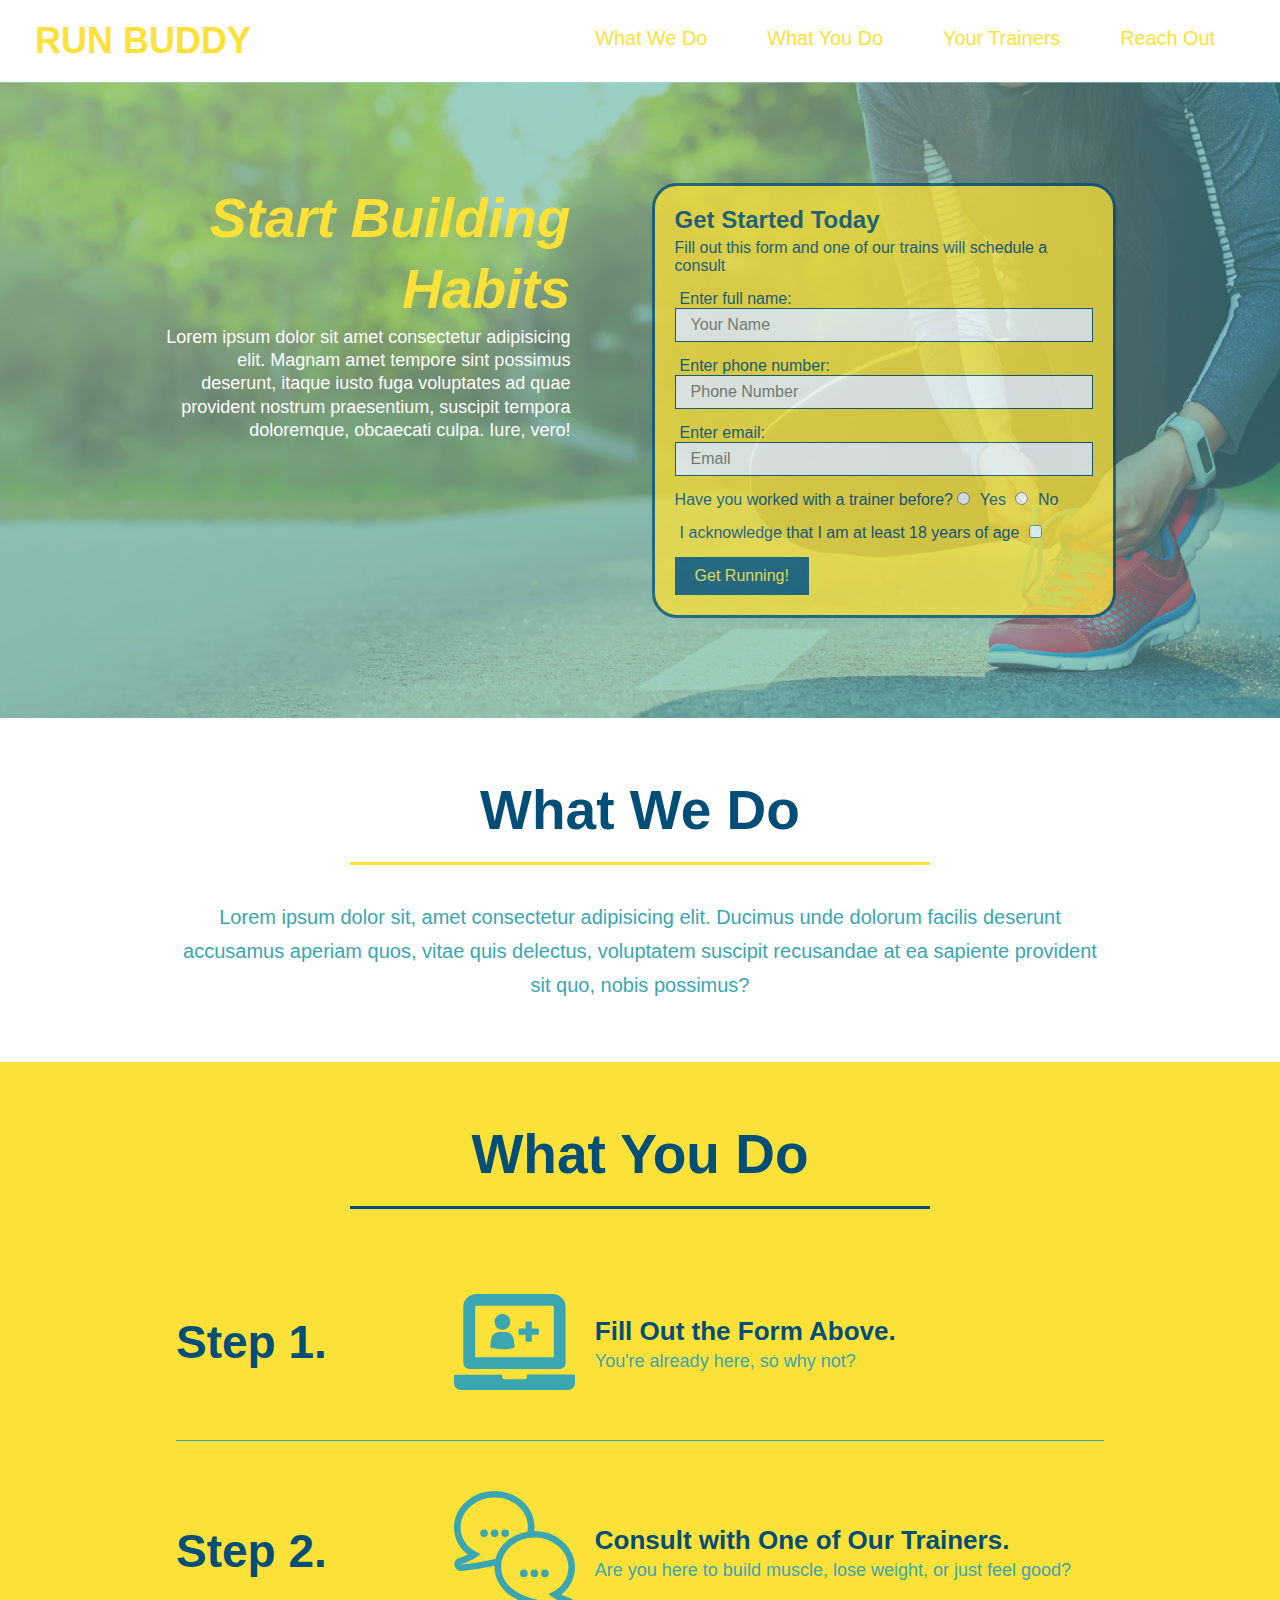
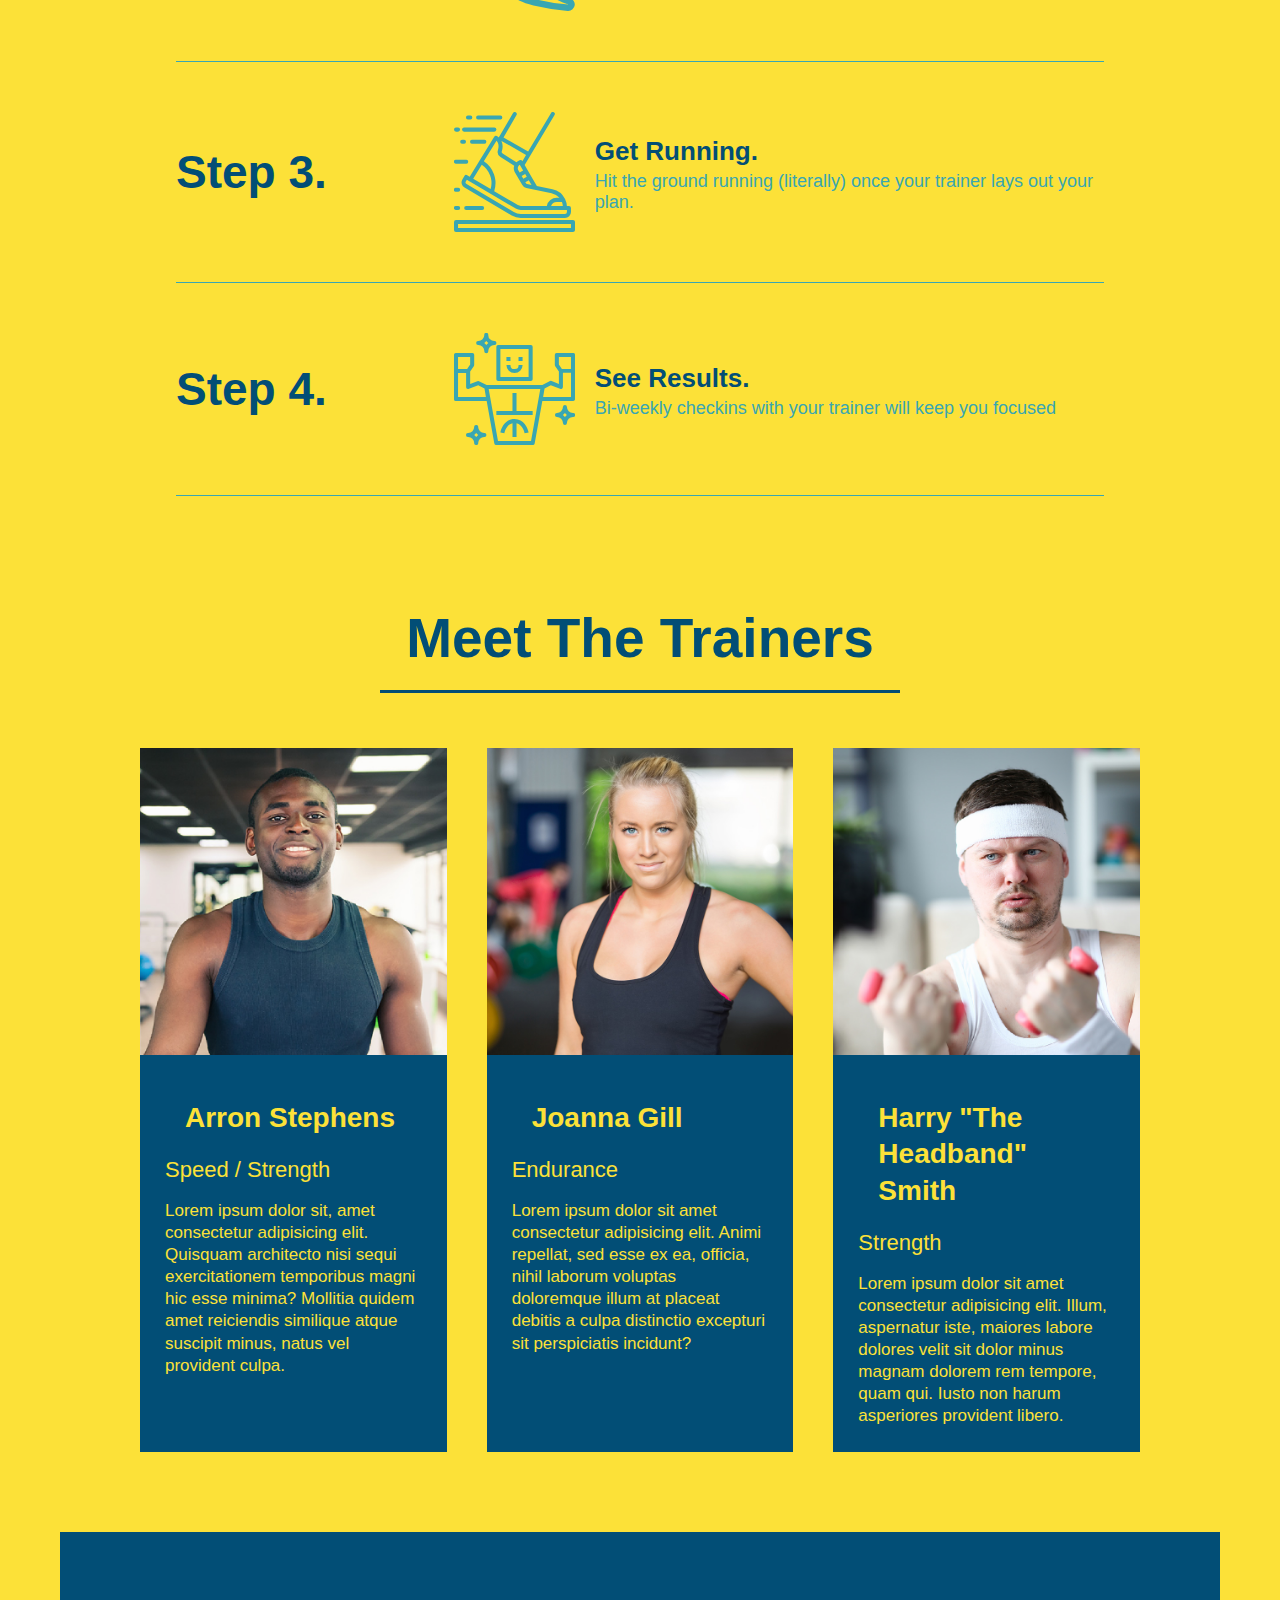
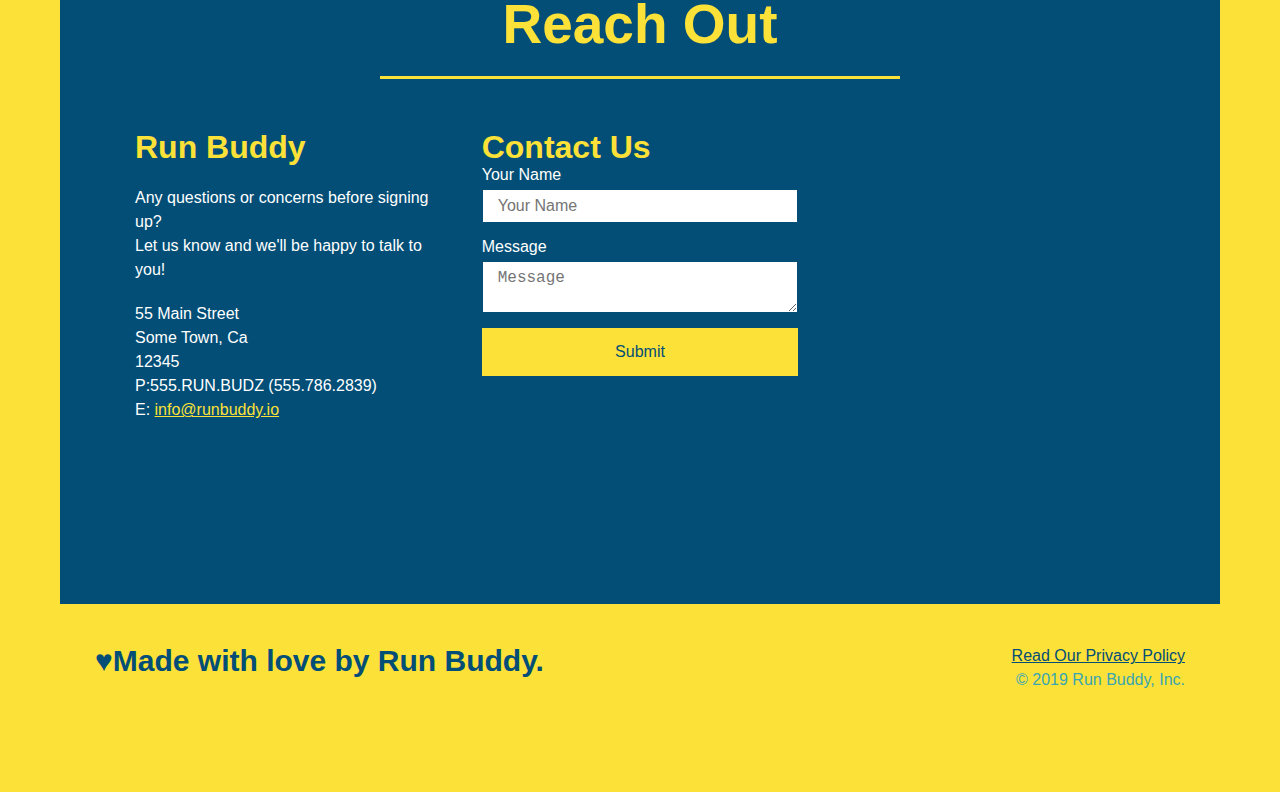
==== commit 110211c3: "reach out flexbox" ====
--- a/index.html
+++ b/index.html
@@ -176,42 +176,42 @@
     <div class="flex-row">
         <h2 class="section-title secondary-border">Reach Out</h2>
     </div>
-    <div class="contact-info">
+        <div class="contact-info">
+        <div>
+            <h3>Run Buddy</h3>
+                <p>
+                Any questions or concerns before signing up?
+                <br />
+                Let us know and we'll be happy to talk to you!
+                </p>
+            <address>
+            55 Main Street<br />
+            Some Town, Ca<br />
+            12345<br />
+            P:555.RUN.BUDZ (555.786.2839)<br/>
+            E: <a href="mailto:info@runbuddy.io">info@runbuddy.io</a>
+            </address>
+        </div>
+        <div class="contact-form">
+            <h3>Contact Us</h3>
+            <form>
+                <label for="contact-name">Your Name</label>
+                <input type="text" id="contact-name" placeholder="Your Name" />
+
+                <label for="contact-name">Message</label>
+                <textarea id="contact-message" placeholder="Message"></textarea>
+
+                <button type="submit">Submit</button>
+            </form>
+        </div>
         <iframe 
         src="https://www.google.com/maps/embed?pb=!1m18!1m12!1m3!1d3266.141001813645!2d-89.75191830000001!3d35.0532137!2m3!1f0!2f0!3f0!3m2!1i1024!2i768!4f13.1!3m3!1m2!1s0x887f99c40cf9ede3%3A0x8b56bac0c8f39a5e!2s3440%20Hollow%20Creek%20Rd%2C%20Memphis%2C%20TN%2038138!5e0!3m2!1sen!2sus!4v1639090851242!5m2!1sen!2sus" 
         style="border:0;" 
         allowfullscreen="" 
         loading="lazy">
         </iframe>
-        <div class="contact-form">
-            <h3>Contact Us</h3>
-            <form>
-                <label for="contact-name">Your Name</label>
-                <input type="text" id="contact-name" placeholder="Your Name" />
-
-                <label for="contact-name">Message</label>
-                <textarea id="contact-message" placeholder="Message"></textarea>
-
-                <button type="submit">Submit</button>
-            </form>
-        </div>
-        <div>
-            <h3>Run Buddy</h3>
-            <p>
-            Any questions or concerns before signing up?
-            <br />
-            Let us know and we'll be happy to talk to you!
-            </p>
-        <address>
-            55 Main Street<br />
-            Some Town, Ca<br />
-            12345<br />
-            P:555.RUN.BUDZ (555.786.2839)<br/>
-            E: <a href="mailto:info@runbuddy.io">info@runbuddy.io</a>
-        </address>
-    </div>
-</div>
-   </section>
+    </div>
+</section>
 
 <!-- footer-->
 <footer>
--- a/assets/css/style.css
+++ b/assets/css/style.css
@@ -210,7 +210,7 @@
     flex-wrap: wrap;
     justify-content: space-around;
 }
-.trainer{
+.trainer {
     margin: 20px;
     background: #024e76;
     color: #fce138;
@@ -246,16 +246,15 @@
 .contact h2{
     color: #fce138;
 }
+.contact-info {
+    display: flex;
+    justify-content: space-between;
+    flex-wrap: wrap;
+}
 .contact-info iframe {
-    width: 400px;
     height: 400px;
 }
 .contact-info div {
-    width: 410px;
-    display: inline-block;
-    vertical-align: top;
-    text-align: left;
-    margin: 30px 0 0 60px;
     color: white
 }
 .contact-info h3 {
@@ -265,11 +264,34 @@
 .contact-info p, .contact-info address {
     margin: 20px 0;
     line-height: 1.5;
-    font-size: 20px;
+    font-size: 16px;
     font-style: normal;
 }
 .contact-info a {
     color: #fce138;
+}
+.contact-info > * {
+    flex: 1;
+    margin: 15px;
+}
+.contact-form input, .contact-form textarea {
+    border: 1px solid #024e76;
+    display: block;
+    padding: 7px 15px;
+    font-size: 16px;
+    color: #024e76;
+    width: 100%;
+    margin-bottom: 15px;
+    margin-top: 5px;
+}
+.contact-form button {
+    width: 100%;
+    border: none;
+    background: #fce138;
+    color: #024e76;
+    text-align: center;
+    padding: 15px 0;
+    font-size: 16px;
 }
 .page-title h2 {
     text-align: center;
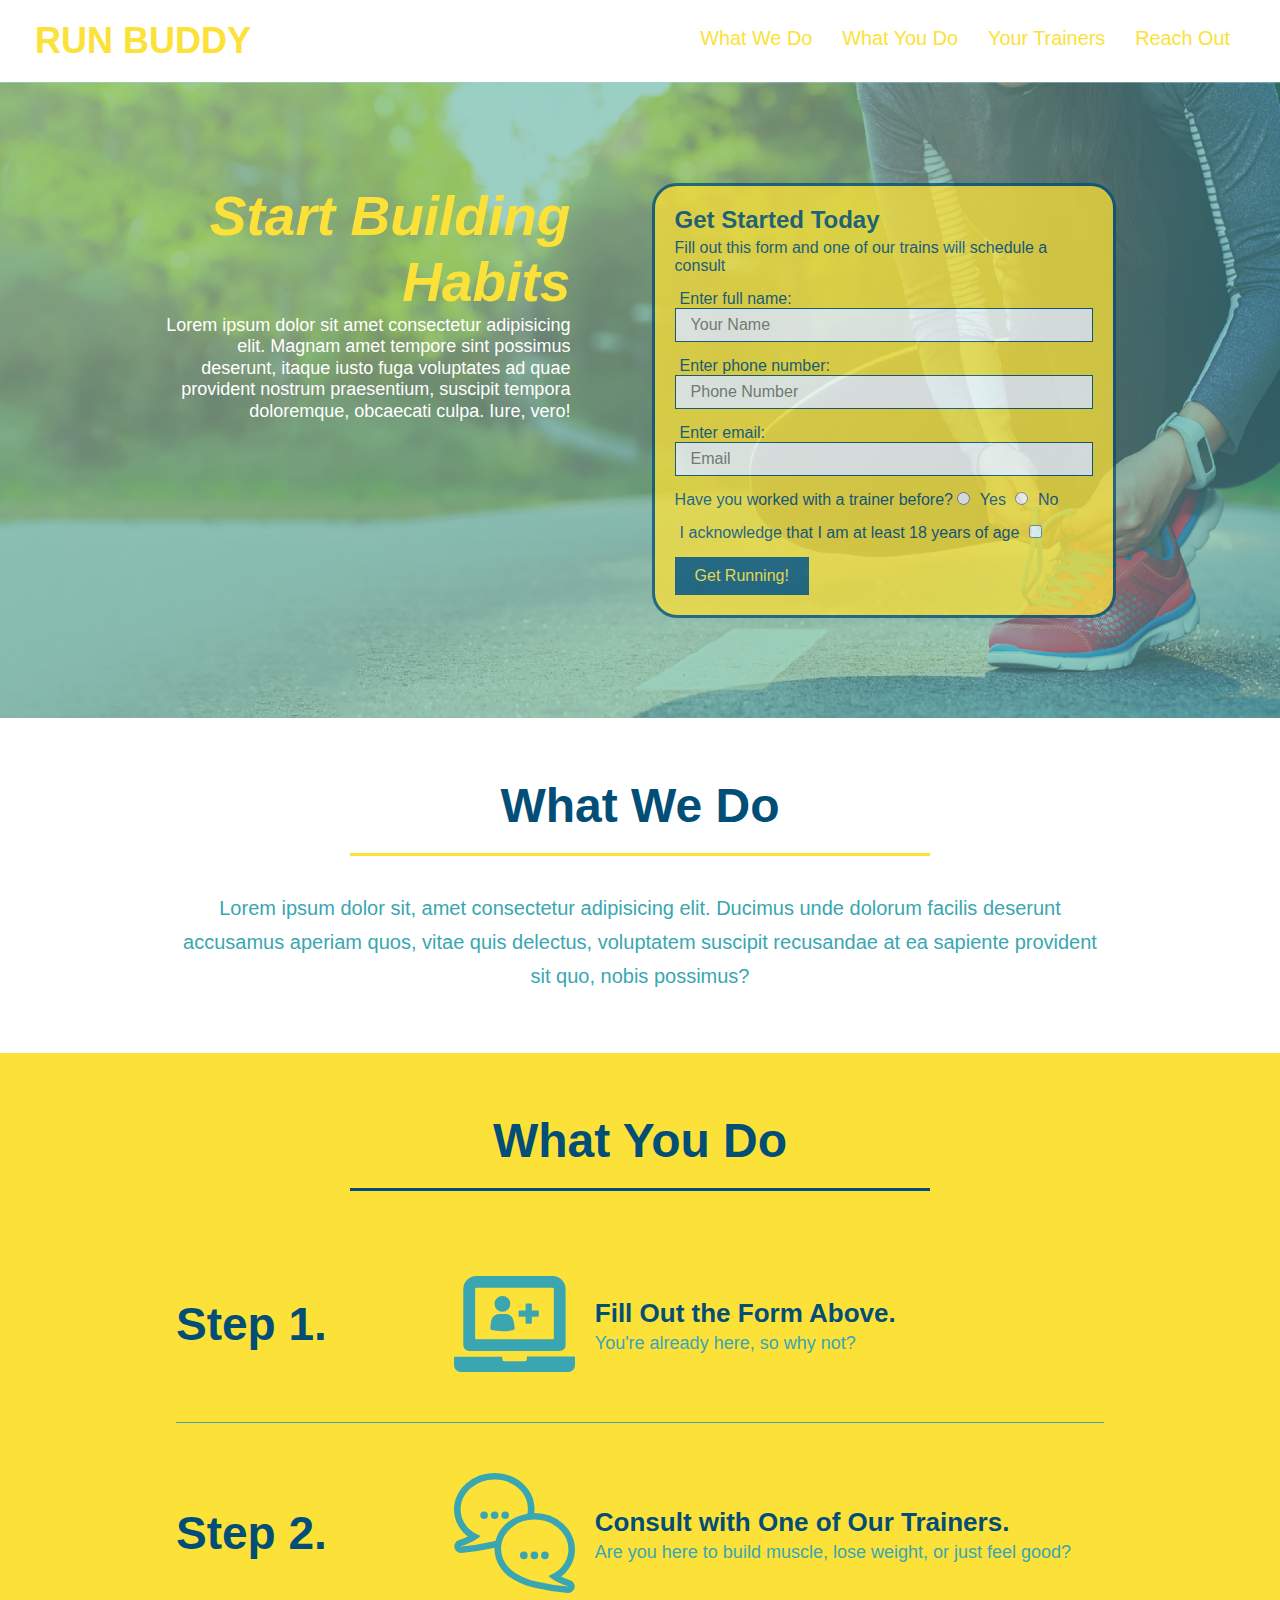
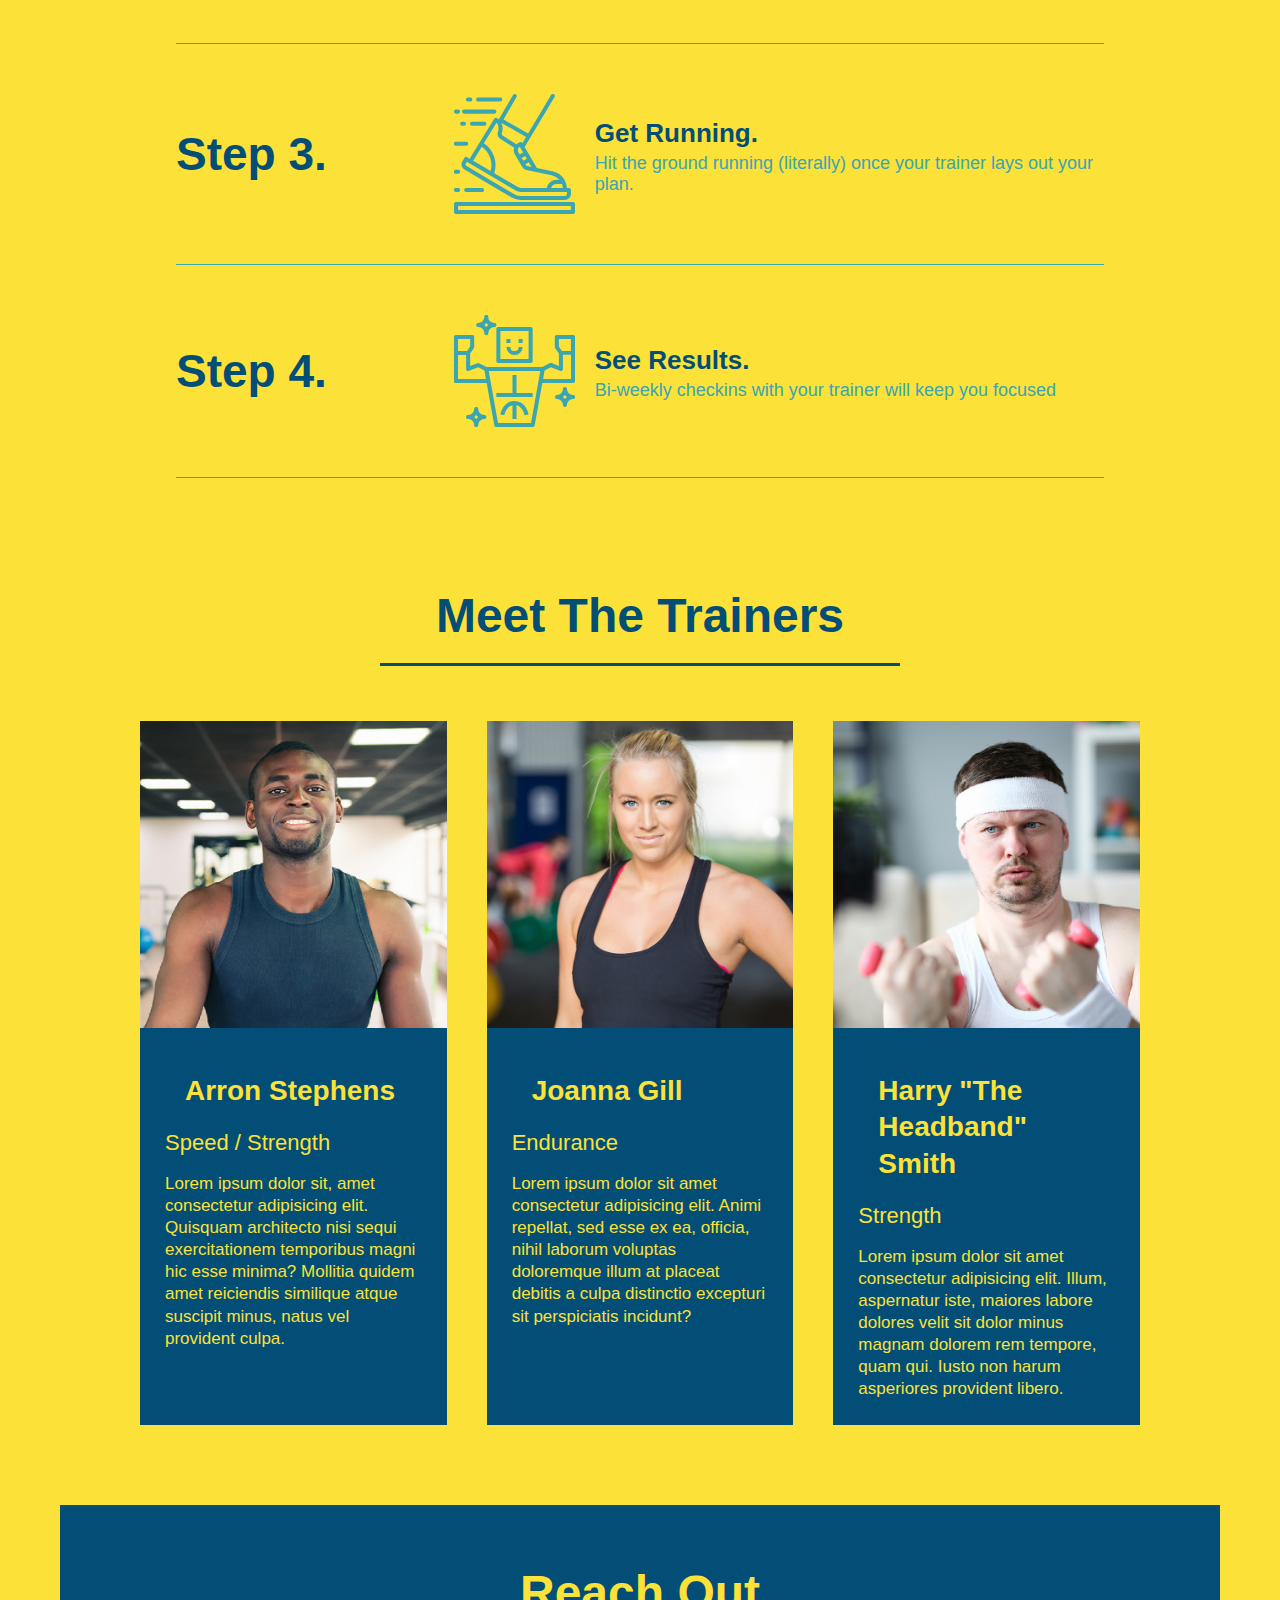
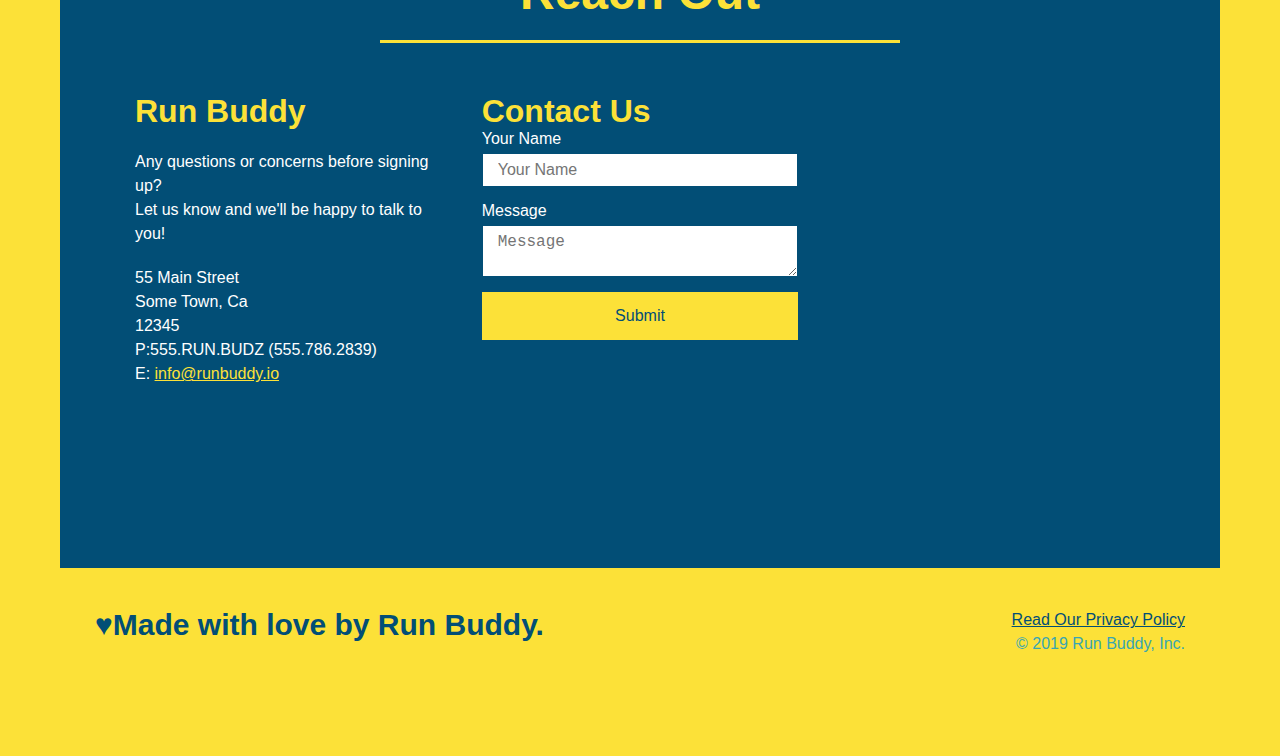
==== commit cc2c899d: "add media queries" ====
--- a/index.html
+++ b/index.html
@@ -1,5 +1,6 @@
 <!-- navigation -->
 <head>
+    <meta name="viewport" content="width=device width, initial-scale=1.0" />
     <meta charset="UTF-8" />
     <title>Run Buddy</title>
     <link rel="stylesheet" href="./assets/css/style.css" />
--- a/assets/css/style.css
+++ b/assets/css/style.css
@@ -41,7 +41,7 @@
 }
 
 header nav ul li a{
-    margin: 0 30px;
+    padding: 10px 15px;
     font-weight: lighter;
     font-size: 1.55vw;
 }
@@ -82,6 +82,7 @@
     display:flex;
     justify-content: center;
     flex-wrap: wrap;
+    align-items: flex-start;
 }
 .hero-cta {
     width: 35%;
@@ -89,7 +90,7 @@
     margin: 3.5%;
     color: #fff;
     font-size: 18px;
-    line-height: 1.3;
+    line-height: 1.2;
 }
 .hero-cta h2 {
     font-style: italic;
@@ -148,7 +149,7 @@
     background-color: #fce138;
 }
 .section-title {
-    font-size: 55px;
+    font-size: 48px;
     color: #024e76;
     border-bottom: 3px solid;
     padding-bottom: 20px;
@@ -309,4 +310,17 @@
 }
 .flex-row {
     display: flex;
-}+}
+/*MEDIA QUERY FOR SMALLER DESKTOP SCREENS AND SMALLER */
+@media screen and (max-width: 980px) {
+   
+}
+  /*MEDIA QUERY FOR TABLETS AND SMALLER */
+  @media screen and (max-width: 768px) {
+      
+  }
+
+  /* MEDIA QUERY FOR MOBILE PHONES AND SMALLER */
+  @media screen and (max-width: 575px) {
+      
+  }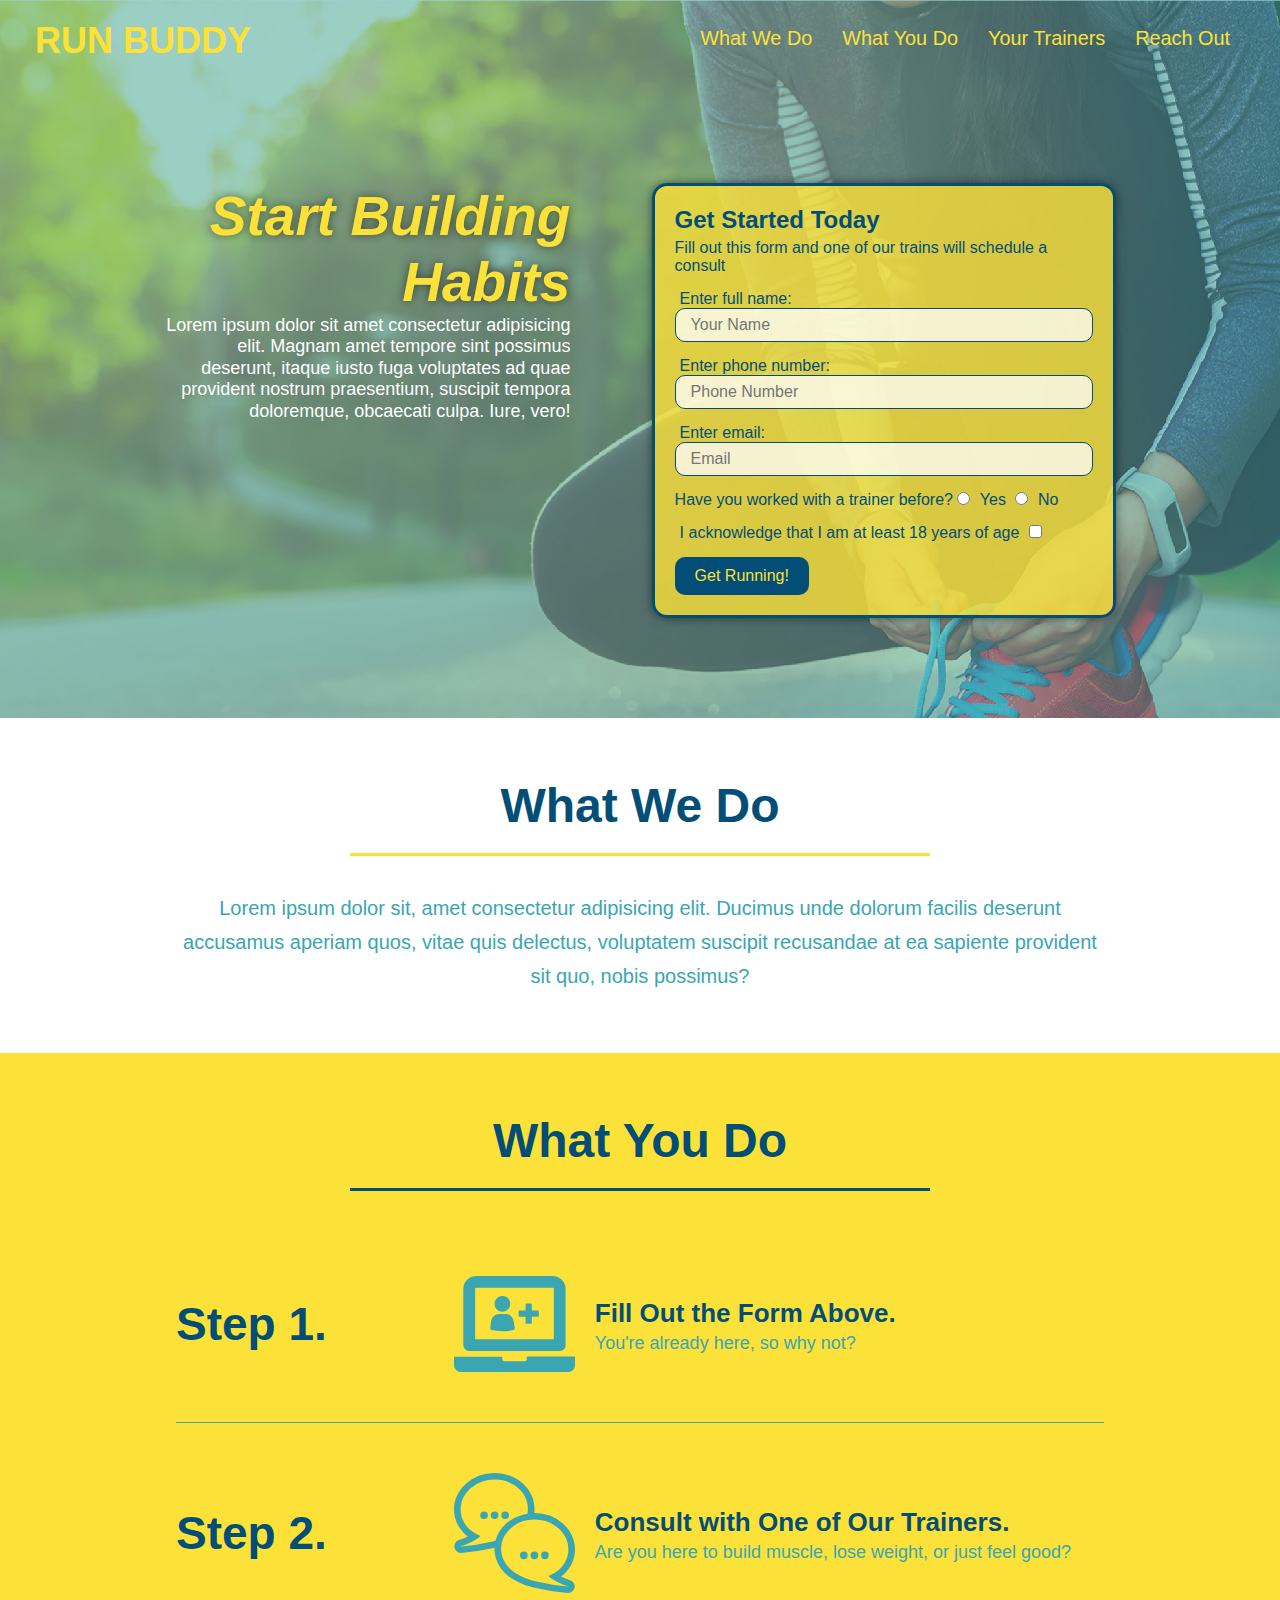
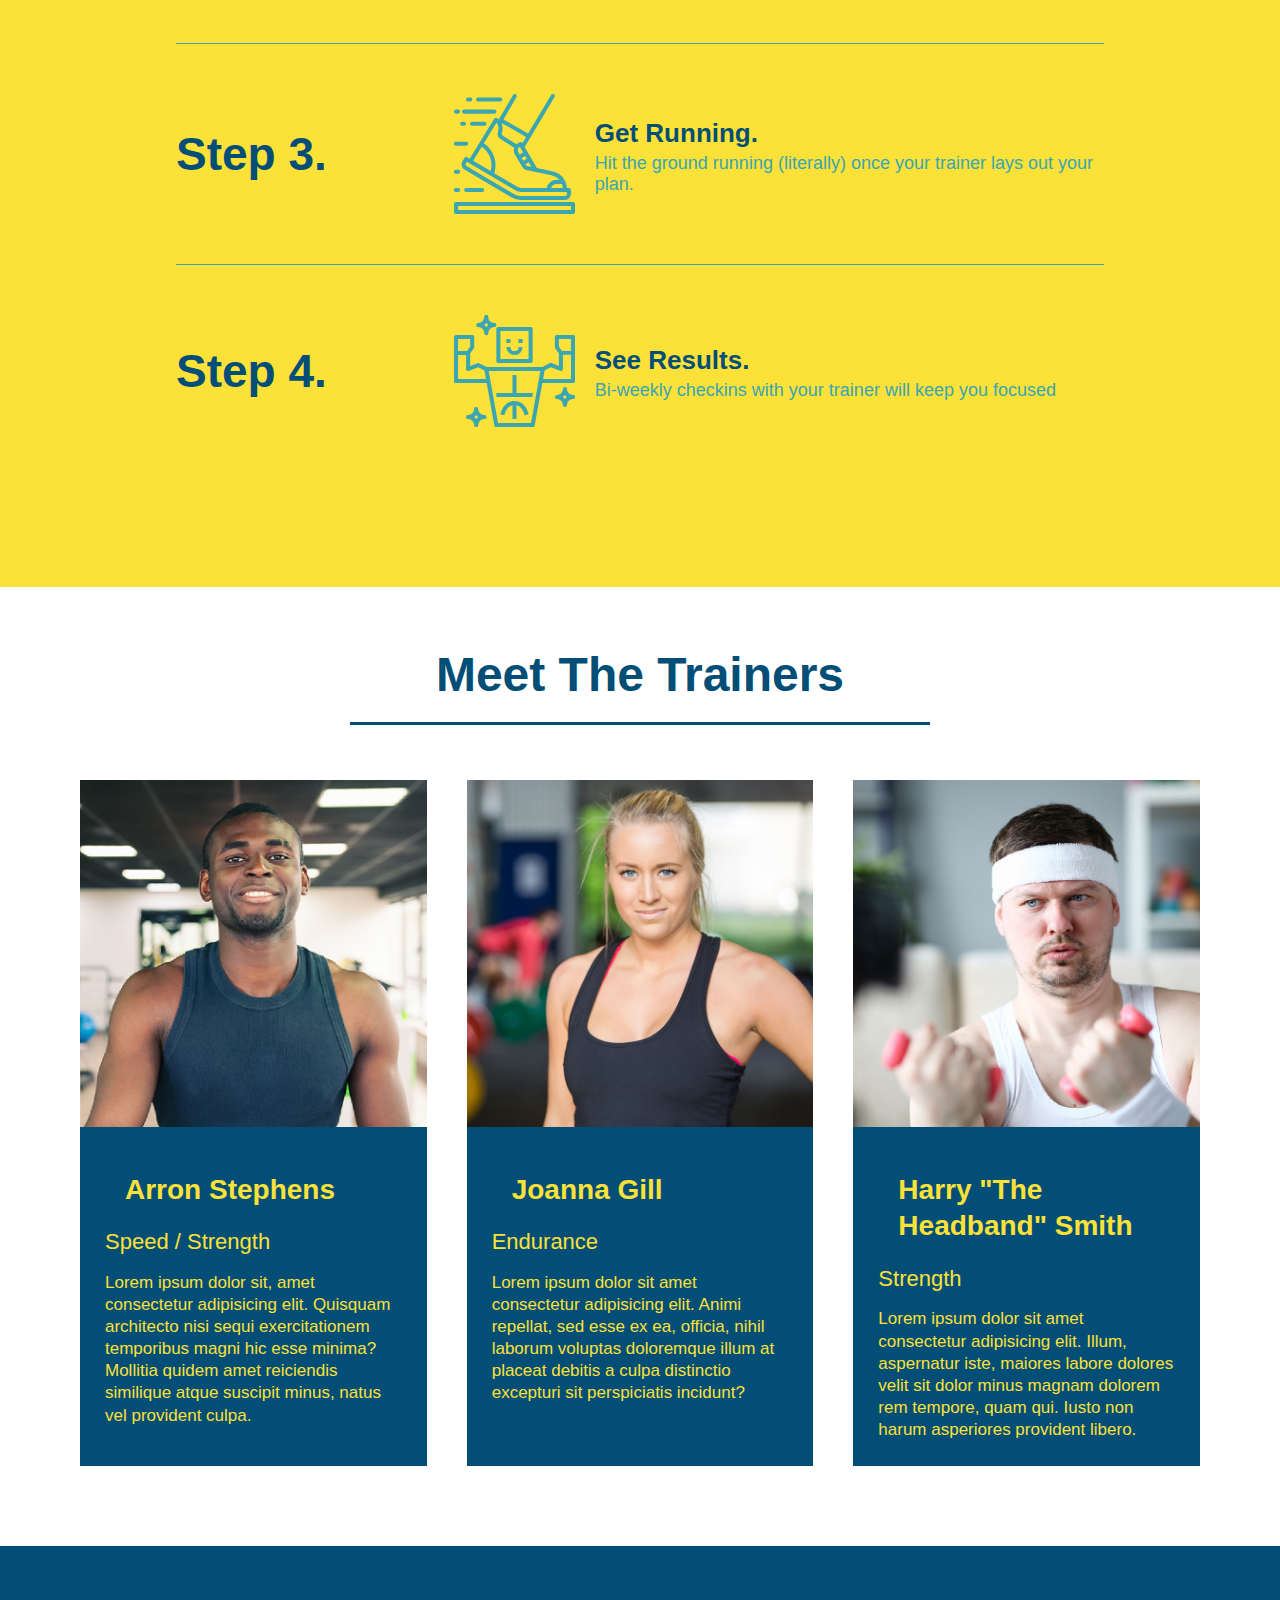
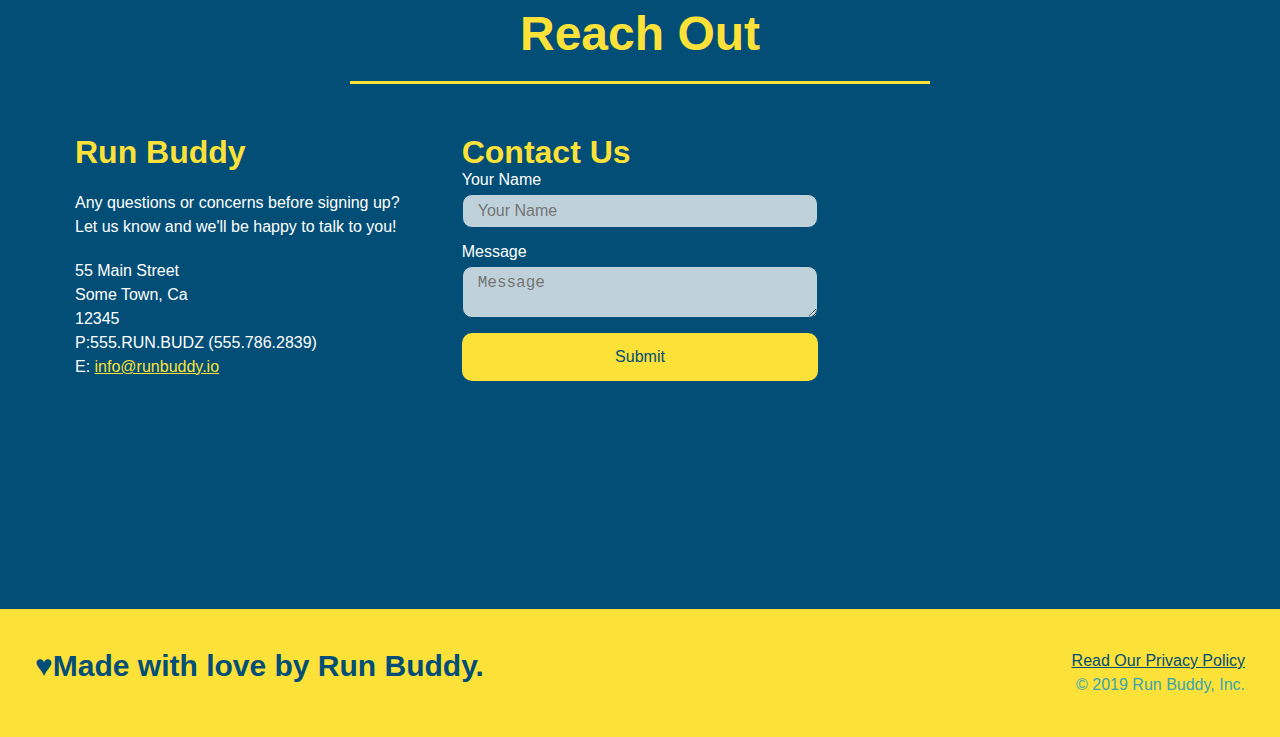
==== commit b37ec7af: "adding pseudo classes" ====
--- a/index.html
+++ b/index.html
@@ -137,7 +137,8 @@
                     <p>Bi-weekly checkins with your trainer will keep you focused</p>
                 </div>
             </div>
-        </div> 
+        </div>
+</section> 
     
 <!-- "meet the trainers" section-->
 <section id="your-trainers" >
--- a/assets/css/style.css
+++ b/assets/css/style.css
@@ -1,6 +1,6 @@
 * {
     margin: 0;
-    padding 0;
+    padding: 0;
     box-sizing: border-box;
 }
 
@@ -15,6 +15,13 @@
     display: flex;
     justify-content: space-between;
     flex-wrap:wrap;
+    position: -webkit-sticky;
+    position: sticky;
+    top: 0;
+    background-image: url("../images/hero-bg.jpeg");
+    background-size: cover;
+    background-position: 80%;
+    background-attachment: fixed;
 }
 
 /* header h1{
@@ -45,6 +52,12 @@
     font-weight: lighter;
     font-size: 1.55vw;
 }
+header nav ul li a:hover {
+    background: #fce138;
+    color: #024e76;
+    border-radius: 15px;
+    text-shadow: none;
+}
 header h1 {
     font-weight: bold;
     font-size: 36px;
@@ -78,11 +91,12 @@
 .hero {
     background-image: url("../images/hero-bg.jpeg");
     background-size: cover;
-    background-position: center;
+    background-position: 80%;
     display:flex;
     justify-content: center;
     flex-wrap: wrap;
     align-items: flex-start;
+    background-attachment: fixed;
 }
 .hero-cta {
     width: 35%;
@@ -95,20 +109,21 @@
 .hero-cta h2 {
     font-style: italic;
     font-size: 55px;
-    color: #fce138
+    color: #fce138;
+    text-shadow: 0 0 10px rgba(0, 0, 0, 0.5);
 }
 /* Hero Style End */
 .hero-form {
     color: #024e76;
-    background-color: #fce138;
+    background-color: rgba(252, 225, 56,0.8);
     padding: 20px;
     border-style: solid;
     border-width: 3px;
     border-color: #024e76;
-    opacity: 75%;
-    border-radius: 25px;
+    border-radius: 15px;
     width: 40%;
     margin: 3.5%;
+    box-shadow: 0 0 10px rgba(0,0,0,0.5);
 }
 .hero-form h3{
     font-size: 24px;
@@ -124,7 +139,13 @@
     font-size: 16px;
     color: #024e76;
     width: 100%;
-    margin-bottom: 15px
+    margin-bottom: 15px;
+    border-radius: 10px;
+    background-color: rgba(255,255,255,0.75);
+}
+.form-input:focus {
+    background-color: rgba(255,255,255,1);
+    outline: none;
 }
 .hero-form label {
     margin: 0 5px;
@@ -135,6 +156,10 @@
     border: none;
     padding: 10px 20px;
     font-size: 16px;
+    border-radius: 10px;
+}
+.hero-form button:hover {
+    background-color: #39a6b2
 }
 
 .intro p {
@@ -182,11 +207,13 @@
     margin: 50px auto;
     padding-bottom: 50px;
     width: 80%;
-    border-bottom: 1px solid #39a6b2;
     display: flex;
     flex-wrap: wrap;
     align-items: center;
     justify-content: space-between;
+}
+.step:not(:last-child) {
+    border-bottom: 1px solid #39a6b2;
 }
 .step-info{
     flex: 2 70%;
@@ -284,7 +311,13 @@
     width: 100%;
     margin-bottom: 15px;
     margin-top: 5px;
-}
+    border-radius: 10px;
+    background-color: rgba(255,255,255,0.75);
+}
+.contact-form input:focus, .contact-form textarea:focus {
+    background-color: rgba(255,255,255,1);
+    outline: none;
+}   
 .contact-form button {
     width: 100%;
     border: none;
@@ -293,6 +326,11 @@
     text-align: center;
     padding: 15px 0;
     font-size: 16px;
+    border-radius: 10px;
+}
+.contact-form button:hover {
+    color: #fce138;
+    background: #39a6b2;
 }
 .page-title h2 {
     text-align: center;
@@ -313,14 +351,91 @@
 }
 /*MEDIA QUERY FOR SMALLER DESKTOP SCREENS AND SMALLER */
 @media screen and (max-width: 980px) {
-   
+   header{
+       padding-bottom: 0;
+       justify-content: center;
+       position: relative;
+   }
+   header h1 {
+       width: 100%;
+       text-align: center;
+       text-shadow: 0 0 10px rgba(0, 0, 0, 0.5)
+   }
+   header nav ul {
+       margin-top: 20px;
+       width: 100%;
+       justify-content: center;
+   }
+   header nav ul li a {
+       font-size: 20px;
+       text-shadow: 0 0 10px rgba(0, 0, 0, 0.5)
+   }
+   footer h2, footer div {
+       text-align: center;
+       width: 100%;
+   }
+   .hero-cta, .hero-form {
+       width: 100%;
+   }
+   .hero-cta {
+       text-align: center;
+   }
+   .section-title {
+       width: 80%;
+   }
+   .trainer {
+       flex: 0 70%;
+   }
+   .contact-info iframe{
+       flex: 1 100%;
+   }
 }
   /*MEDIA QUERY FOR TABLETS AND SMALLER */
   @media screen and (max-width: 768px) {
-      
+      section {
+          padding: 30px 15px;
+      }
+      .step h3 {
+          flex: 1 100%;
+          text-align: center;
+      }
+      .step-info {
+          flex: 2 100%;
+          text-align: center;
+          justify-content: center;
+      }
+      .step-img {
+          flex: 0 32%;
+          margin-right: 0;
+          margin-top: 15px;
+          margin-bottom: 15px;
+      }
+      .step-text {
+          flex: 100%;
+      }
   }
 
   /* MEDIA QUERY FOR MOBILE PHONES AND SMALLER */
   @media screen and (max-width: 575px) {
-      
+      .hero-form button {
+          width: 100%;
+      }
+      .section-title {
+          width: 95%;
+      }
+      .intro p {
+        width: 100%
+      }
+      .trainer {
+          flex: 0 100%;
+      }
+      .contact-info {
+          text-align: center
+      }
+      .contact-info > * {
+          flex: 0 100%;
+      }
+      .contact-form {
+          order: 3;
+      }
   }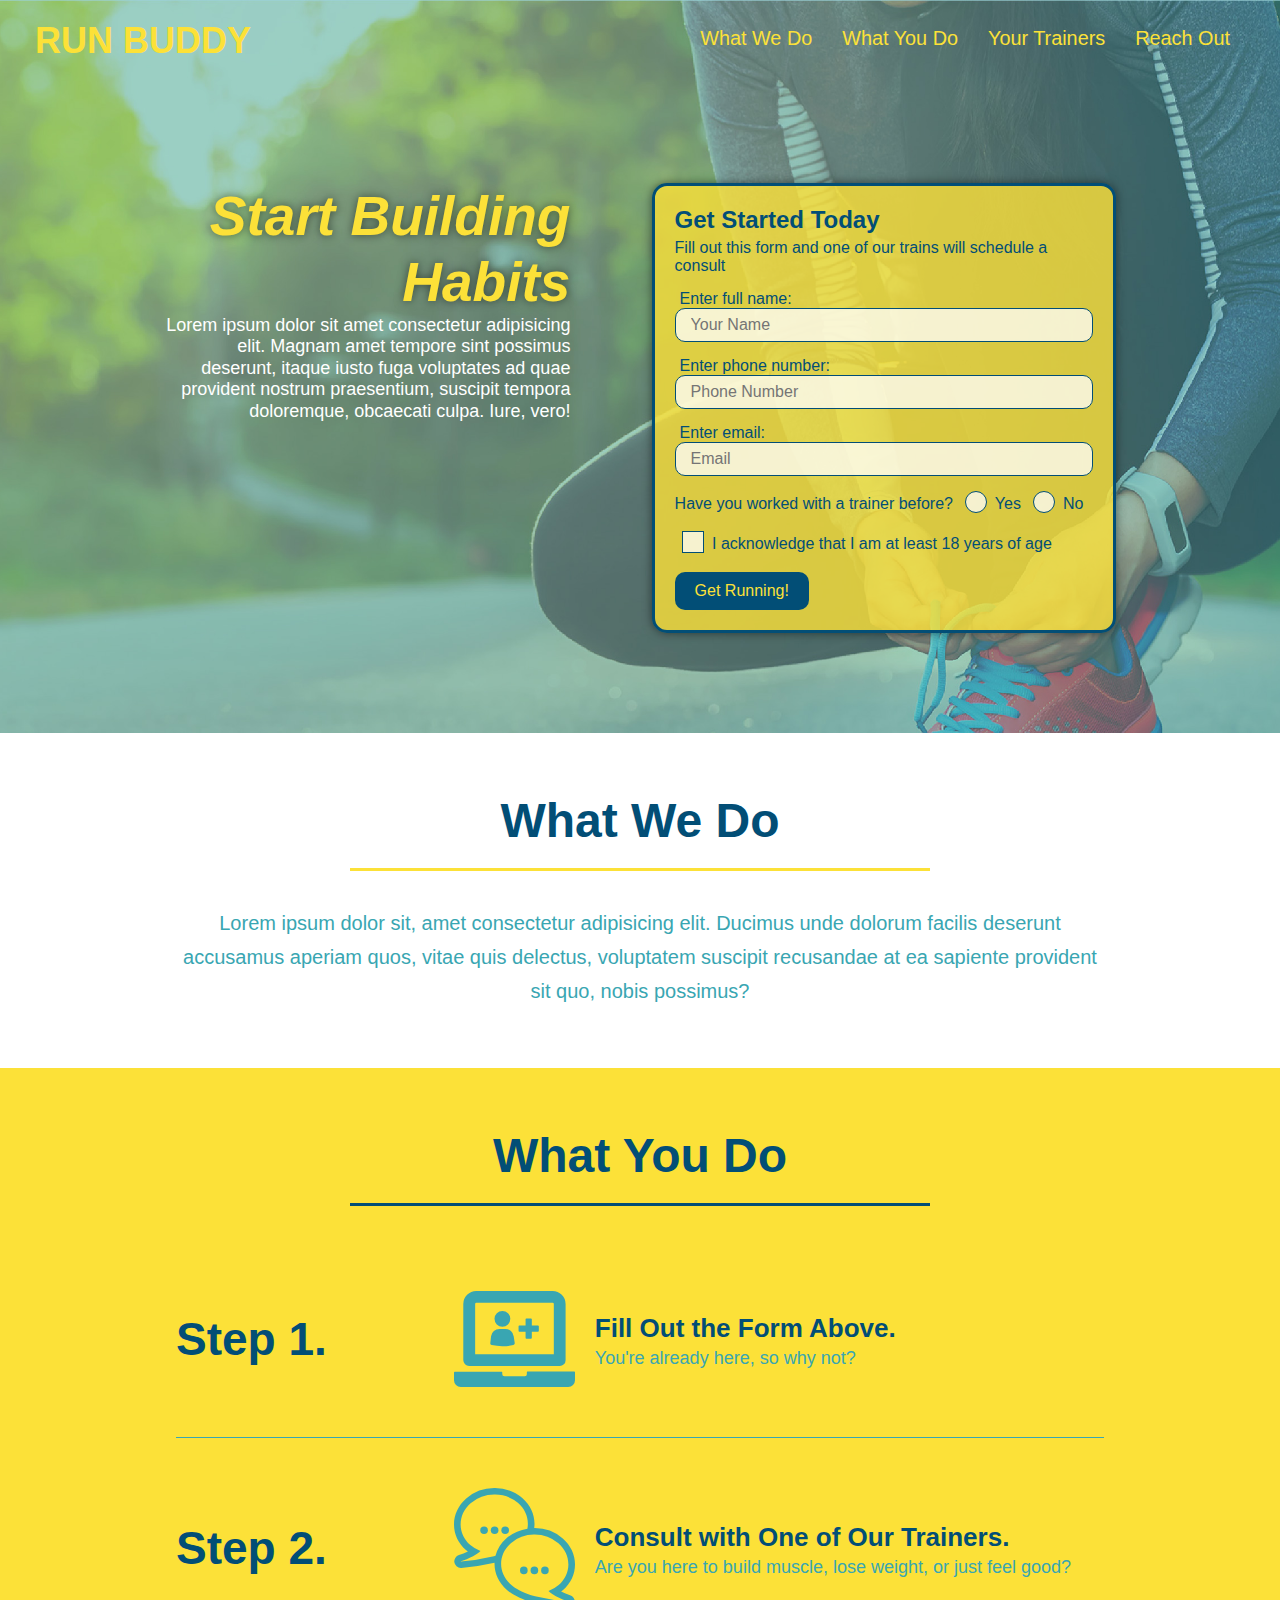
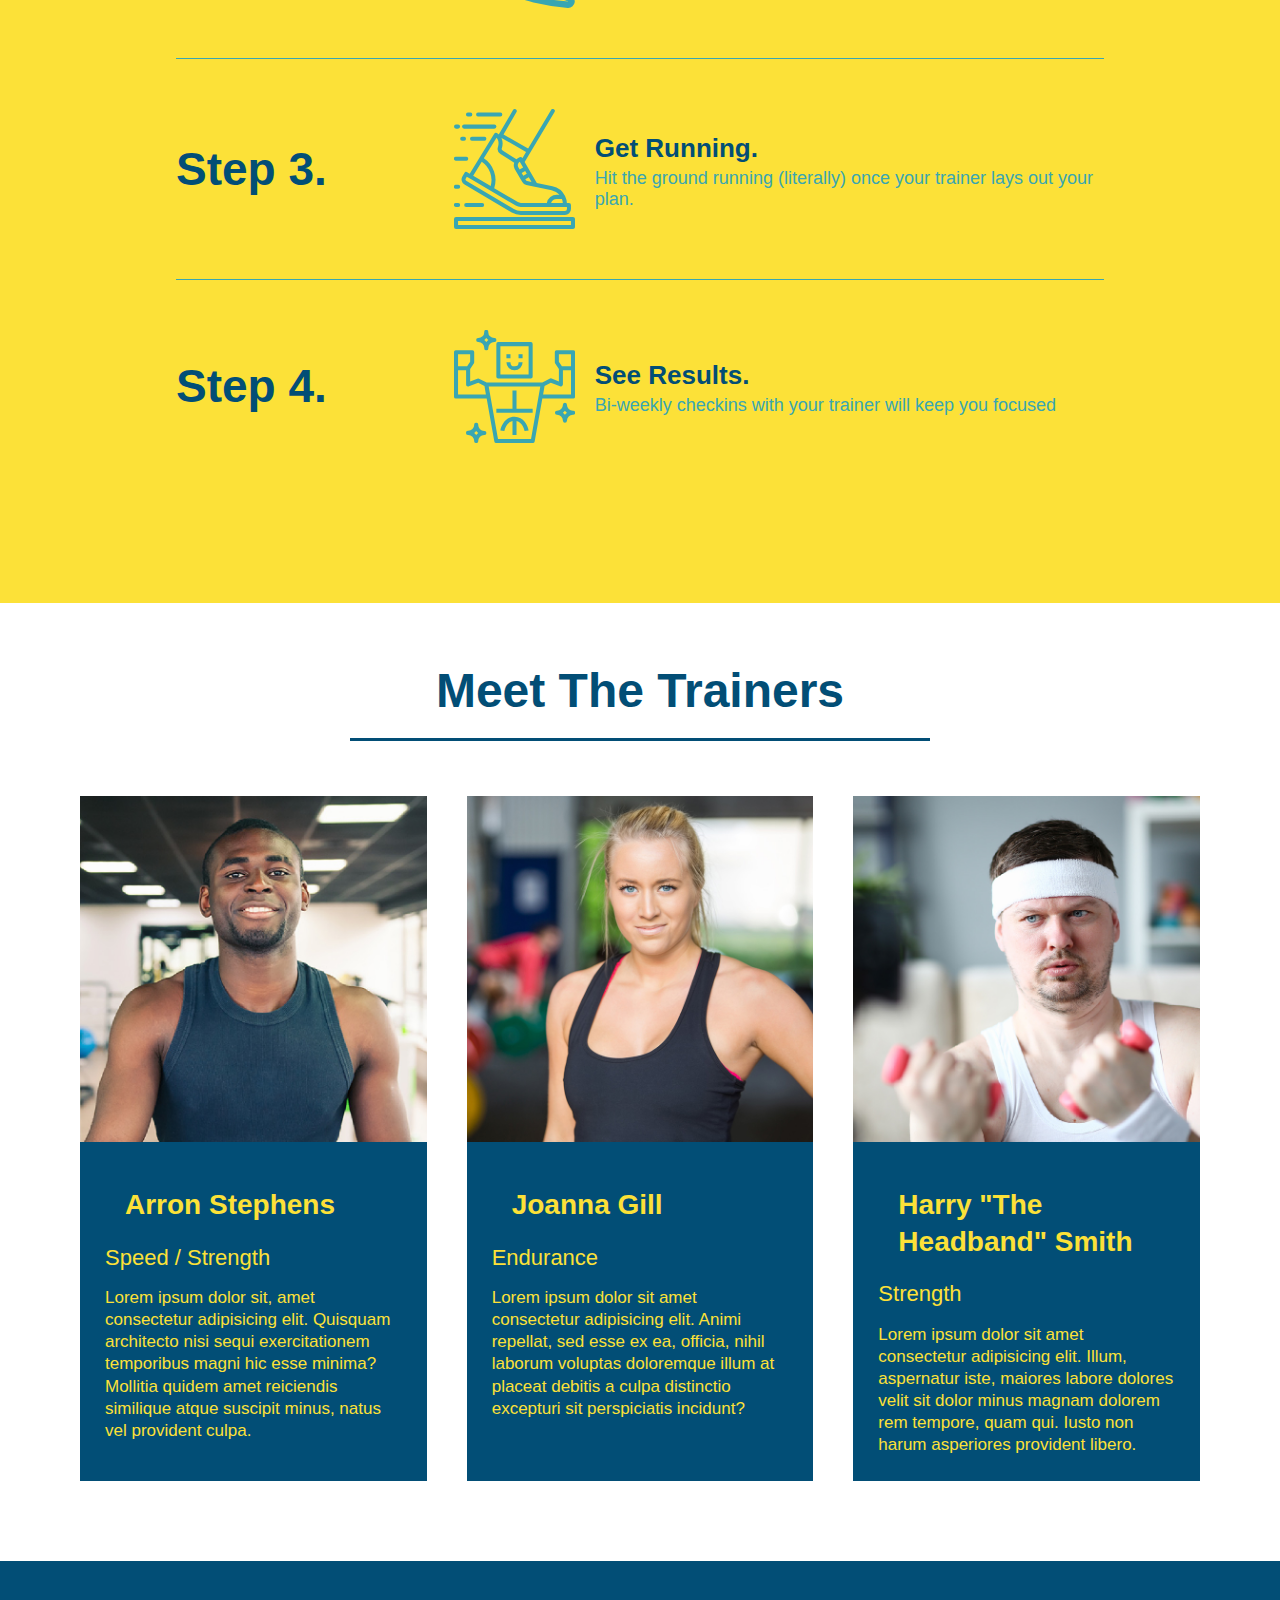
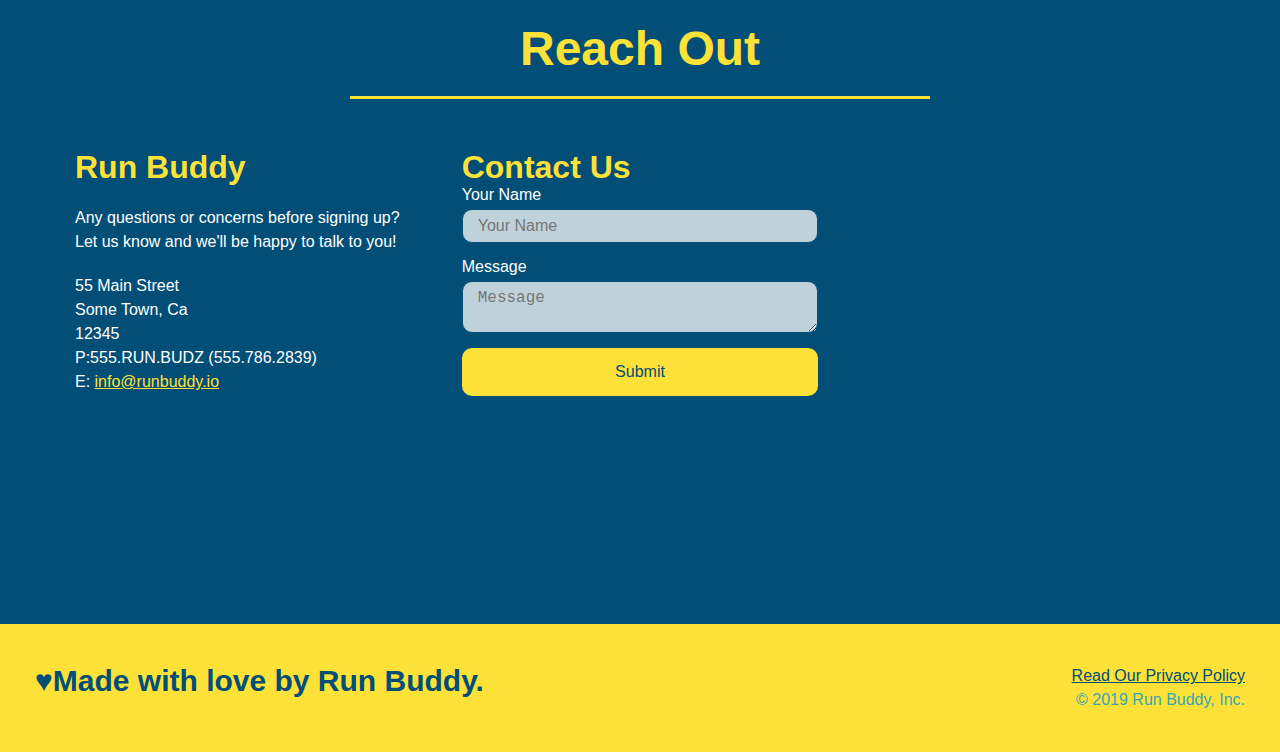
==== commit c4b53968: "add variables" ====
--- a/index.html
+++ b/index.html
@@ -55,16 +55,22 @@
         <input class="form-input" type="email" placeholder="Email" name="email" id="email" />
         <p>
             Have you worked with a trainer before?
-            <input type="radio" name="trainer-confirm" id="trainer-yes" />
-            <label for="trainer-yes">Yes</label>
-            <input type="radio" name="trainer-confirm" id="trainer-no" />
-            <label for="trainer-no">No</label>
+            <span class="radio-wrapper">
+                <input type="radio" name="trainer-confirm" id="trainer-yes" />
+                <label for="trainer-yes">Yes</label>
+            </span>
+            <span class="radio-wrapper">
+                <input type="radio" name="trainer-confirm" id="trainer-no" />
+                <label for="trainer-no">No</label>
+            </span>
         </p>
          <p>
-             <label for="checkbox" >
-                I acknowledge that I am at least 18 years of age 
-             </label>
+             <span class="checkbox-wrapper">
                 <input type="checkbox" name="age-confirm" id="checkbox" />
+                <label for="checkbox" >
+                    I acknowledge that I am at least 18 years of age
+                 </label>
+             </span>
         </p>
        <button type="summit">
            Get Running!
--- a/assets/css/style.css
+++ b/assets/css/style.css
@@ -1,3 +1,8 @@
+:root {
+    --primary-color: #fce138;
+    --secondary-color: #024e76;
+    --tertiary-color: #39a6b2; 
+}
 * {
     margin: 0;
     padding: 0;
@@ -6,7 +11,7 @@
 
 body {
     font-family: Arial, Helvetica, sans-serif;
-    color: #39a6b2;
+    color: var(--tertiary-color);
 }
 
 /* apply styles to <header> */
@@ -22,18 +27,19 @@
     background-size: cover;
     background-position: 80%;
     background-attachment: fixed;
+    z-index: 9999;
 }
 
 /* header h1{
     font-weight: bold;
     font-size: 36px;
-    color: #fce138;
+    color: var(--primary-color);
     margin: 0;
 } */
 
 header a {
     text-decoration: none;
-    color: #fce138;
+    color: var(--primary-color);
 }
 
 header nav {
@@ -53,19 +59,19 @@
     font-size: 1.55vw;
 }
 header nav ul li a:hover {
-    background: #fce138;
-    color: #024e76;
+    background: var(--primary-color);
+    color: var(--secondary-color);
     border-radius: 15px;
     text-shadow: none;
 }
 header h1 {
     font-weight: bold;
     font-size: 36px;
-    color: #fce138;
+    color: var(--primary-color);
     margin: 0;
 }
 footer {
-    background: #fce138;
+    background: var(--primary-color);
     width: 100%;
     padding: 40px 35px;
     display: flex;
@@ -73,7 +79,7 @@
     flex-wrap: wrap;
 }
 footer h2 {
-    color: #024e76;
+    color: var(--secondary-color);
     font-size: 30px;
     margin: 0;
 }
@@ -82,7 +88,7 @@
     text-align: right;
 }
 footer a {
-    color: #024e76;
+    color: var(--secondary-color);
 }
 section {
     padding: 60px;
@@ -109,17 +115,17 @@
 .hero-cta h2 {
     font-style: italic;
     font-size: 55px;
-    color: #fce138;
+    color: var(--primary-color);
     text-shadow: 0 0 10px rgba(0, 0, 0, 0.5);
 }
 /* Hero Style End */
 .hero-form {
-    color: #024e76;
+    color: var(--secondary-color);
     background-color: rgba(252, 225, 56,0.8);
     padding: 20px;
     border-style: solid;
     border-width: 3px;
-    border-color: #024e76;
+    border-color: var(--secondary-color);
     border-radius: 15px;
     width: 40%;
     margin: 3.5%;
@@ -133,11 +139,11 @@
     margin: 5px 0 15px 0;
 }
 .form-input{
-    border: 1px solid #024e76;
+    border: 1px solid var(--secondary-color);
     display: block;
     padding: 7px 15px;
     font-size: 16px;
-    color: #024e76;
+    color: var(--secondary-color);
     width: 100%;
     margin-bottom: 15px;
     border-radius: 10px;
@@ -151,31 +157,31 @@
     margin: 0 5px;
 }
 .hero-form button{
-    background-color: #024e76;
-    color: #fce138;
+    background-color: var(--secondary-color);
+    color: var(--primary-color);
     border: none;
     padding: 10px 20px;
     font-size: 16px;
     border-radius: 10px;
 }
 .hero-form button:hover {
-    background-color: #39a6b2
+    background-color: var(--tertiary-color)
 }
 
 .intro p {
     line-height: 1.7;
-    color: #39a6b2;
+    color: var(--tertiary-color);
     width: 80%;
     font-size: 20px;
     margin: 0 auto;
     text-align: center;
 }
 .steps {
-    background-color: #fce138;
+    background-color: var(--primary-color);
 }
 .section-title {
     font-size: 48px;
-    color: #024e76;
+    color: var(--secondary-color);
     border-bottom: 3px solid;
     padding-bottom: 20px;
     text-align: center;
@@ -183,25 +189,25 @@
     width: 50%;
 }
 .primary-border {
-    border-color: #fce138
+    border-color: var(--primary-color)
 }
 .second-border {
-    border-color: #39a6b2
+    border-color: r--tertiary-color
 }
 
 .step h3 {
-    color: #024e76;
+    color: var(--secondary-color);
     font-size: 46px;
     flex: 1 30%;
 }
 .step-text p {
-    color: #39a6b2;
+    color: var(--tertiary-color);
     font-size: 18px;
 }
 .step-text h4 {
     font-size: 26px;
     line-height: 1.5;
-    color: #024e76;
+    color: var(--secondary-color);
 }
 .step {
     margin: 50px auto;
@@ -213,7 +219,7 @@
     justify-content: space-between;
 }
 .step:not(:last-child) {
-    border-bottom: 1px solid #39a6b2;
+    border-bottom: 1px solid var(--tertiary-color);
 }
 .step-info{
     flex: 2 70%;
@@ -240,8 +246,8 @@
 }
 .trainer {
     margin: 20px;
-    background: #024e76;
-    color: #fce138;
+    background: var(--secondary-color);
+    color: var(--primary-color);
     flex: 1
 }
 .trainer img {
@@ -269,10 +275,10 @@
     text-align: right;
 }
 .contact {
-    background-color: #024e76;
+    background-color: var(--secondary-color);
 }
 .contact h2{
-    color: #fce138;
+    color: var(--primary-color);
 }
 .contact-info {
     display: flex;
@@ -286,7 +292,7 @@
     color: white
 }
 .contact-info h3 {
-    color: #fce138;
+    color: var(--primary-color);
     font-size: 32px;
 }
 .contact-info p, .contact-info address {
@@ -296,18 +302,18 @@
     font-style: normal;
 }
 .contact-info a {
-    color: #fce138;
+    color: var(--primary-color);
 }
 .contact-info > * {
     flex: 1;
     margin: 15px;
 }
 .contact-form input, .contact-form textarea {
-    border: 1px solid #024e76;
+    border: 1px solid var(--secondary-color);
     display: block;
     padding: 7px 15px;
     font-size: 16px;
-    color: #024e76;
+    color: var(--secondary-color);
     width: 100%;
     margin-bottom: 15px;
     margin-top: 5px;
@@ -321,27 +327,27 @@
 .contact-form button {
     width: 100%;
     border: none;
-    background: #fce138;
-    color: #024e76;
+    background: var(--primary-color);
+    color: var(--secondary-color);
     text-align: center;
     padding: 15px 0;
     font-size: 16px;
     border-radius: 10px;
 }
 .contact-form button:hover {
-    color: #fce138;
-    background: #39a6b2;
+    color: var(--primary-color);
+    background: r--tertiary-color;
 }
 .page-title h2 {
     text-align: center;
-    color: #fce138;
-    border-bottom: #fce138 3px solid;
+    color: var(--primary-color);
+    border-bottom: var(--primary-color) 3px solid;
     font-style: italic;
 }
 .hero-h1 {
     font-weight: bold;
     font-size: 36px;
-    color: #fce138;
+    color: var(--primary-color);
     margin: 0;
     font-style: italic;
     text-shadow: 2px 2px #0a0404;
@@ -438,4 +444,55 @@
       .contact-form {
           order: 3;
       }
+  }
+  .checkbox-wrapper input, .radio-wrapper input {
+      opacity: 0;
+  }
+  .checkbox-wrapper label, .radio-wrapper label {
+      position: relative;
+      left: 10px;
+      margin: 10px;
+      line-height: 1.6;
+  }
+  .checkbox-wrapper label::before, .radio-wrapper label::before {
+      content: "";
+      height: 20px;
+      width: 20px;
+      background: rgba(255,255,255,0.75);
+      border: 1px solid var(--secondary-color);
+      position: absolute;
+      top: -4px;
+      left: -30px
+  }
+  .radio-wrapper label::before {
+      border-radius: 50%;
+  }
+  .radio-wrapper label::after {
+      content: "";
+      width: 20px;
+      height: 20px;
+      border-radius: 50%;
+      background: var(--secondary-color);
+      position: absolute;
+      left: -29px;
+      top: -3px;
+      background-image: radial-gradient(circle, r--tertiary-color, var(--secondary-color));
+  }
+  .checkbox-wrapper label::after {
+      content: "";
+      height: 6px;
+      width: 14px;
+      border-left: 2px solid var(--secondary-color);
+      border-bottom: 2px solid var(--secondary-color);
+      position: absolute;
+      left: -26px;
+      top: 1px;
+      transform: rotate(-58deg);
+  }
+  .checkbox-wrapper input + label::after, 
+  .radio-wrapper input + label::after {
+      content:none;
+  }
+  .checkbox-wrapper input:checked + label::after, .radio-wrapper input:checked + label::after {
+      content: "";
   }